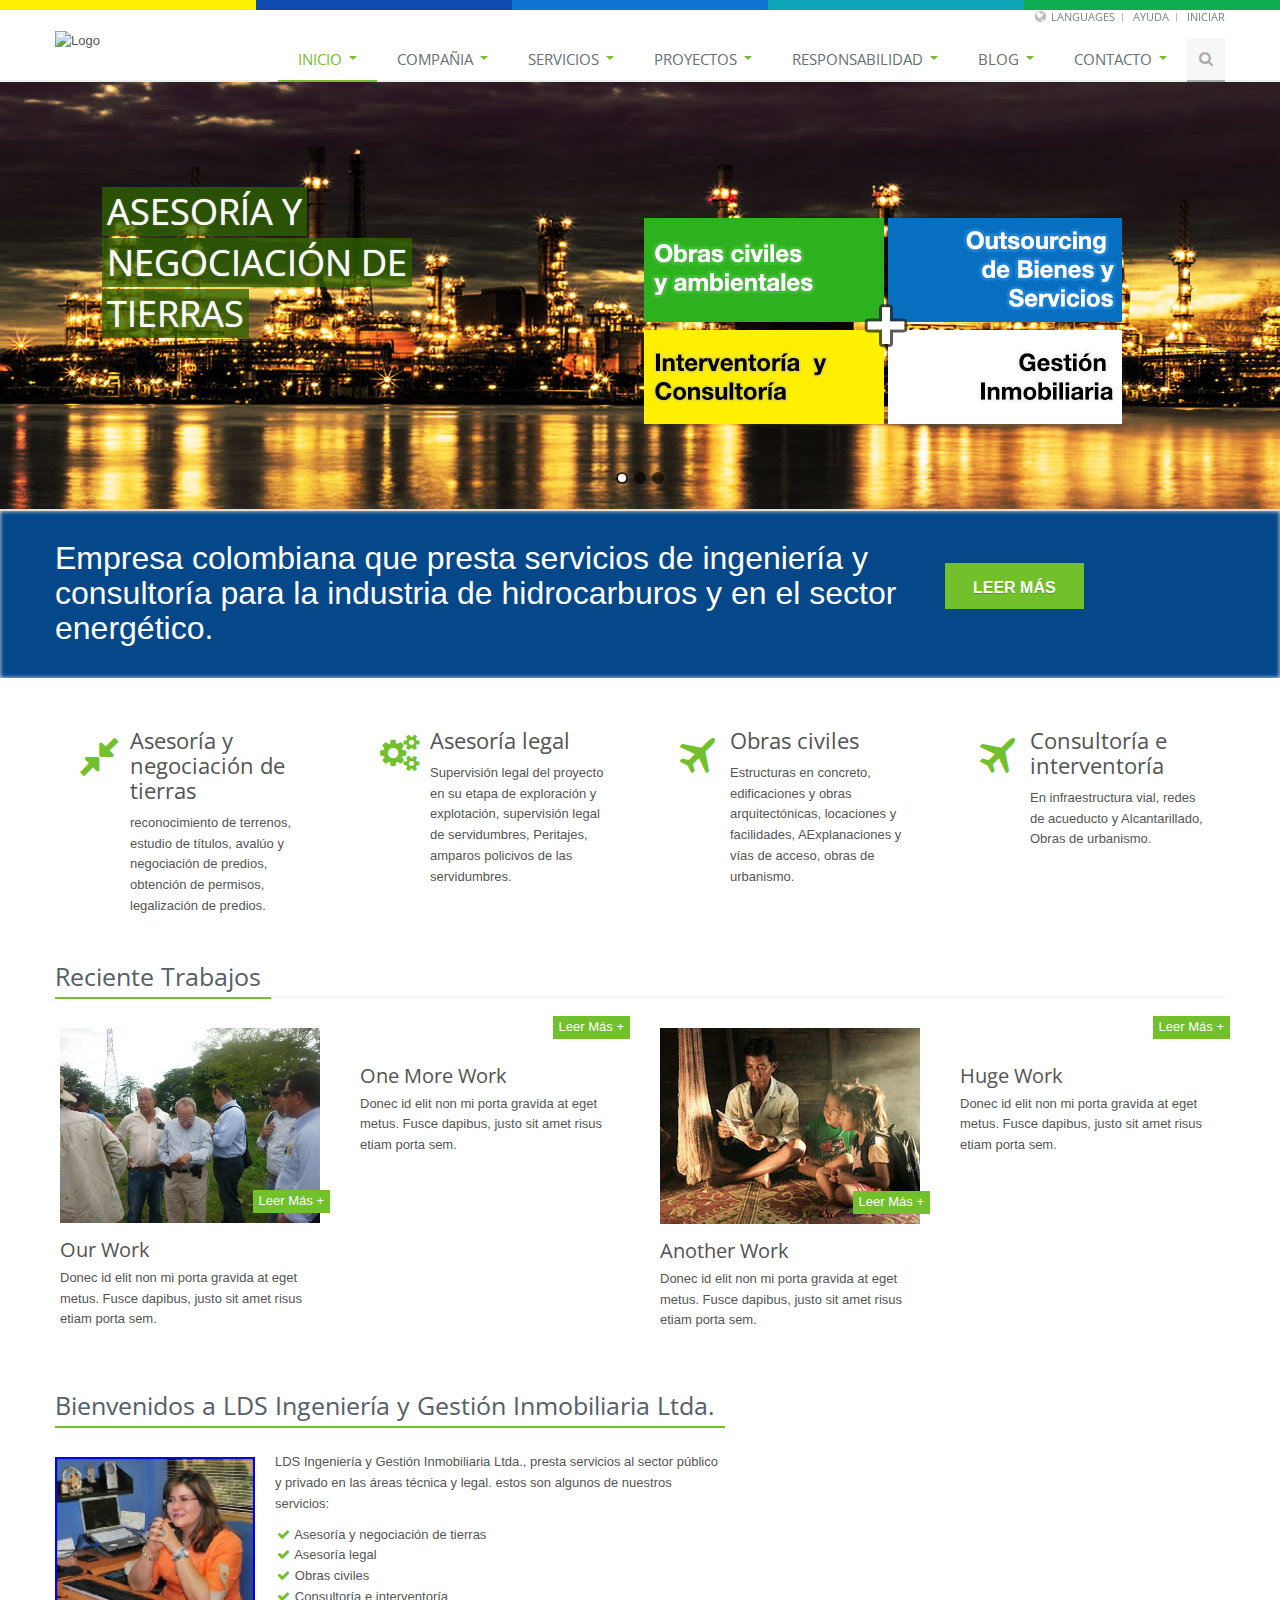
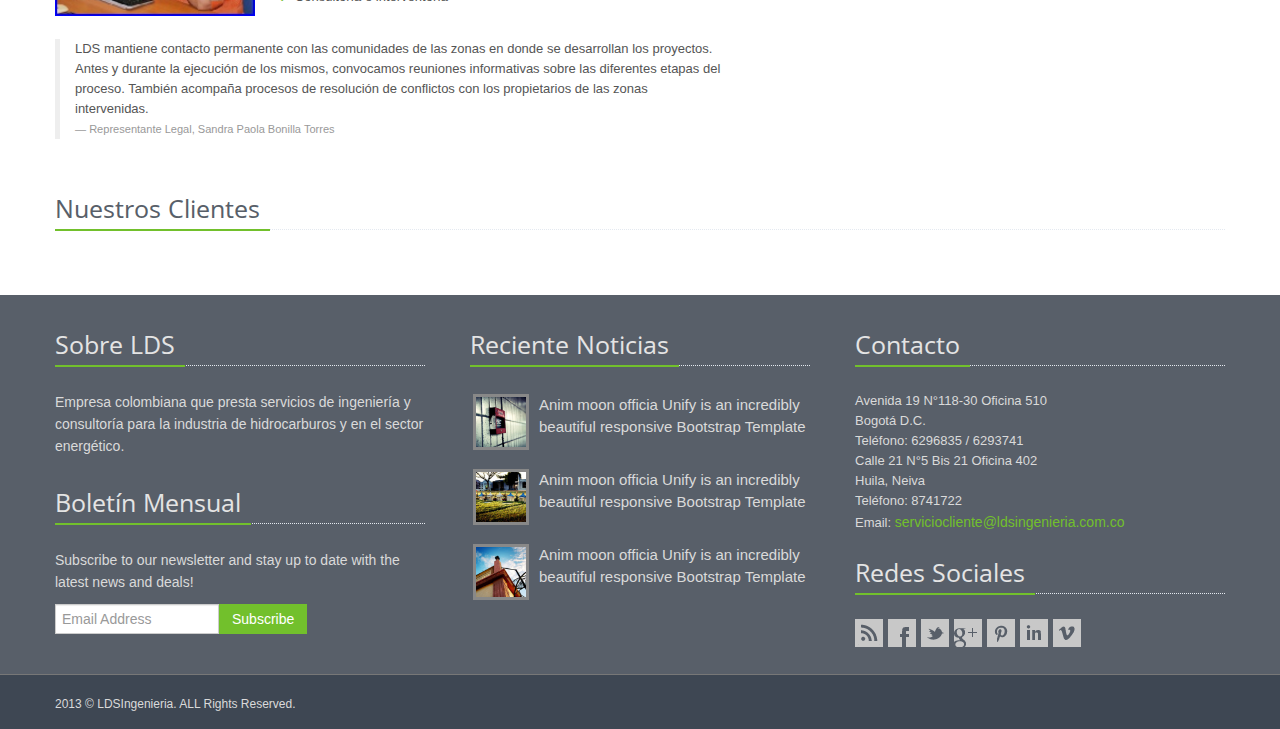
==== index.html @ 4be9ce6b "index" ====
<!DOCTYPE html>
<!--[if IE 7]> <html lang="en" class="ie7"> <![endif]-->  
<!--[if IE 8]> <html lang="en" class="ie8"> <![endif]-->  
<!--[if IE 9]> <html lang="en" class="ie9"> <![endif]-->  
<!--[if !IE]><!--> <html lang="en"> <!--<![endif]-->  
<head>
    <title>Unify | Welcome...</title>

    <!-- Meta -->
    <meta charset="utf-8" />
    <meta name="viewport" content="width=device-width, initial-scale=1.0" />
    <meta name="description" content="" />
    <meta name="author" content="" />

    <!-- CSS Global Compulsory-->
    <link rel="stylesheet" href="assets/css/hack.css" id="style_color-header-1" /> 
    <link rel="stylesheet" href="assets/plugins/bootstrap/css/bootstrap.min.css" />
    <link rel="stylesheet" href="assets/css/style.css" />
    <link rel="stylesheet" href="assets/css/headers/header1.css" />
    <link rel="stylesheet" href="assets/plugins/bootstrap/css/bootstrap-responsive.min.css" />
    <link rel="stylesheet" href="assets/css/style_responsive.css" />
    <link rel="shortcut icon" href="favicon.ico" />        
    <!-- CSS Implementing Plugins -->    
    <link rel="stylesheet" href="assets/plugins/font-awesome/css/font-awesome.css" />
    <link rel="stylesheet" href="assets/plugins/flexslider/flexslider.css" type="text/css" media="screen" />    	
    <link rel="stylesheet" href="assets/plugins/parallax-slider/css/parallax-slider.css" type="text/css" />
    <!-- CSS Theme -->    
    <link rel="stylesheet" href="assets/css/themes/default.css" id="style_color" />
    <link rel="stylesheet" href="assets/css/themes/headers/default.css" id="style_color-header-1" />    
<meta http-equiv="Content-Type" content="text/html; charset=utf-8" /></head>	

<body>
<!--=== Color bar ===-->      
    <div class="navbar-fixed-top" id="color-bars">
      <div id="bar-5" class="color-bar"></div>
      <div id="bar-1" class="color-bar"></div>
      <div id="bar-2" class="color-bar"></div>
      <div id="bar-3" class="color-bar"></div>
      <div id="bar-4" class="color-bar"></div>
  </div>
<!--=== End Style Switcher ===-->    

<!--=== Top ===-->    
<div class="top">
    <div class="container">         
        <ul class="loginbar pull-right">
            <li><i class="icon-globe"></i><a>Languages <i class="icon-sort-up"></i></a>
                <ul class="nav-list">
                    <li class="active"><a href="#">English</a> <i class="icon-ok"></i></li>
                    <li><a href="#">Spanish</a></li>
                    <li><a href="#">Russian</a></li>
                    <li><a href="#">German</a></li>
                </ul>
            </li>   
            <li class="devider">&nbsp;</li>
            <li><a href="page_faq.html" class="login-btn">Ayuda</a></li>  
            <li class="devider">&nbsp;</li>
            <li><a href="page_login.html" class="login-btn">Iniciar</a></li>   
        </ul>
    </div>      
</div><!--/top-->
<!--=== End Top ===-->    

<!--=== Header ===-->
<div class="header">               
    <div class="container"> 
        <!-- Logo -->       
        <div class="logo">                                             
            <a href="index.html"><img id="logo-header" src="assets/img/lds.png" alt="Logo" style="height: 155px; width: 210px;"/></a>
        </div><!-- /logo -->        
                                    
        <!-- Menu -->       
        <div class="navbar">                                
            <div class="navbar-inner">                                  
                <a class="btn btn-navbar" data-toggle="collapse" data-target=".nav-collapse">
                    <span class="icon-bar"></span>
                    <span class="icon-bar"></span>
                    <span class="icon-bar"></span>
                </a><!-- /nav-collapse -->                                  
                <div class="nav-collapse collapse">                                     
                    <ul class="nav top-2">
                        <li class="active">
                            <a href="#" class="dropdown-toggle" data-toggle="dropdown">Inicio
                                <b class="caret"></b>                            
                            </a>
                            <ul class="dropdown-menu">
                                <li class="active"><a href="index.html">Option1: Landing Page</a></li>
                                <li><a href="page_home.html">Option2: Header Option</a></li>
                                <li><a href="page_home4.html">Option3: Revolution Slider</a></li>
                                <li><a href="page_home5.html">Option4: Amazing Content</a></li>
                                <li><a href="page_home1.html">Option5: Mixed Content</a></li>
                                <li><a href="page_home2.html">Option6: Content with Sidebar</a></li>
                                <li><a href="page_home3.html">Option7: Aplle Style Slider</a></li>
                                <li><a href="page_home_all.html">Home All In One</a></li>
                            </ul>
                            <b class="caret-out"></b>                        
                        </li>
                        <li>
                            <a href="" class="dropdown-toggle" data-toggle="dropdown">Compañia
                                <b class="caret"></b>                            
                            </a>
                            <ul class="dropdown-menu">
                                <li><a href="page_about.html">About Us</a></li>
                                <li><a href="page_services.html">Services</a></li>
                                <li><a href="page_pricing.html">Pricing</a></li>
                                <li><a href="page_coming_soon.html">Coming Soon</a></li>
                                <li><a href="page_faq.html">FAQs</a></li>
                                <li><a href="page_search.html">Search Result</a></li>
                                <li><a href="page_gallery.html">Gallery</a></li>
                                <li><a href="page_registration.html">Registration</a></li>
                                <li><a href="page_login.html">Login</a></li>
                                <li><a href="page_404.html">404</a></li>
                                <li><a href="page_clients.html">Clients</a></li>
                                <li><a href="page_privacy.html">Privacy Policy</a></li>
                                <li><a href="page_terms.html">Terms of Service</a></li>
                                <li><a href="page_column_left.html">2 Columns (Left)</a></li>
                                <li><a href="page_column_right.html">2 Columns (Right)</a></li>
                            </ul>
                            <b class="caret-out"></b>                        
                        </li>
                        <li>
                            <a href="" class="dropdown-toggle" data-toggle="dropdown">Servicios
                                <b class="caret"></b>                            
                            </a>
                            <ul class="dropdown-menu">
                                <li><a href="feature_grid.html">Grid Layout</a></li>
                                <li><a href="feature_typography.html">Typography</a></li>
                                <li><a href="feature_thumbnail.html">Thumbnails</a></li>
                                <li><a href="feature_component.html">Components</a></li>
                                <li><a href="feature_navigation.html">Navigation</a></li>
                                <li><a href="feature_table.html">Tables</a></li>
                                <li><a href="feature_form.html">Forms</a></li>
                                <li><a href="feature_icons.html">Icons</a></li>
                                <li><a href="feature_button.html">Buttons</a></li>
                            </ul>
                            <b class="caret-out"></b>                        
                        </li>
                        <li>
                            <a href="#" class="dropdown-toggle" data-toggle="dropdown">Proyectos
                                <b class="caret"></b>                            
                            </a>
                            <ul class="dropdown-menu">
                                <li><a href="portfolio.html">Portfolio</a></li>
                                <li><a href="portfolio_item.html">Portfolio Item</a></li>
                                <li><a href="portfolio_2columns.html">Portfolio 2 Columns</a></li>
                                <li><a href="portfolio_3columns.html">Portfolio 3 Columns</a></li>
                                <li><a href="portfolio_4columns.html">Portfolio 4 Columns</a></li>
                            </ul>
                            <b class="caret-out"></b>                        
                        </li>
                         <li>
                            <a href="#" class="dropdown-toggle" data-toggle="dropdown">Responsabilidad
                                <b class="caret"></b>                            
                            </a>
                            <ul class="dropdown-menu">
                                <li><a href="portfolio.html">Portfolio</a></li>
                                <li><a href="portfolio_item.html">Portfolio Item</a></li>
                                <li><a href="portfolio_2columns.html">Portfolio 2 Columns</a></li>
                                <li><a href="portfolio_3columns.html">Portfolio 3 Columns</a></li>
                                <li><a href="portfolio_4columns.html">Portfolio 4 Columns</a></li>
                            </ul>
                            <b class="caret-out"></b>                        
                        </li>
                        <li>
                            <a href="#" class="dropdown-toggle" data-toggle="dropdown">Blog
                                <b class="caret"></b>                            
                            </a>
                            <ul class="dropdown-menu">
                                <li><a href="blog.html">Blog</a></li>
                                <li><a href="blog_item.html">Blog Item</a></li>
                                <li><a href="blog_left_sidebar.html">Blog Left Sidebar</a></li>
                                <li><a href="blog_item_left_sidebar.html">Blog Item Left Sidebar</a></li>
                            </ul>
                            <b class="caret-out"></b>                        
                        </li>
                        <li>
                            <a href="#" class="dropdown-toggle" data-toggle="dropdown">Contacto
                                <b class="caret"></b>                            
                            </a>
                            <ul class="dropdown-menu">
                                <li><a href="page_contact.html">Contact Default</a></li>
                                <li><a href="page_contact1.html">Contact Boxed Map</a></li>
                            </ul>
                            <b class="caret-out"></b>                        
                        </li>
                        <li><a class="search"><i class="icon-search search-btn"></i></a></li>                               
                    </ul>
                    <div class="search-open">
                        <div class="input-append">
                            <form />
                                <input type="text" class="span3" placeholder="Search" />
                                <button type="submit" class="btn-u">Go</button>
                            </form>
                        </div>
                    </div>
                </div><!-- /nav-collapse -->                                
            </div><!-- /navbar-inner -->
        </div><!-- /navbar -->                          
    </div><!-- /container -->               
</div><!--/header -->      
<!--=== End Header ===-->

<!--=== Slider ===-->
<div class="slider-inner">
    <div id="da-slider" class="da-slider">
        <div class="da-slide">
            <h2><i>Asesoría y </i> <br /> <i>negociación de </i> <br /> <i>tierras</i></h2>
            <div class="da-img"><img src="assets/plugins/parallax-slider/img/1.png" alt="" /></div>
        </div>
         <div class="da-slide">
            <h2><i>Asesoría y </i> <br /> <i>negociación de </i> <br /> <i>tierras</i></h2>
            <div class="da-img"><img src="assets/plugins/parallax-slider/img/1.png" alt="" /></div>
        </div>
        <div class="da-slide">
            <h2><i>Asesoría y </i> <br /> <i>negociación de </i> <br /> <i>tierras</i></h2>
            <div class="da-img"><img src="assets/plugins/parallax-slider/img/1.png" alt="" /></div>
        </div>
        <nav class="da-arrows">
            <span class="da-arrows-prev"></span>
            <span class="da-arrows-next"></span>		
        </nav>
    </div><!--/da-slider-->
</div><!--/slider-->
<!--=== End Slider ===-->

<!--=== Purchase Block ===-->
<div class="fondo-azul">
<div class="row-fluid purchase margin-bottom-30">
    <div class="container">
		<div class="span9">
            <span>
                Empresa colombiana que presta servicios de ingeniería y consultoría para la industria de hidrocarburos y en el sector energético.
            </span>
        </div>
        <a href="https://wrapbootstrap.com/theme/unify-responsive-website-template-WB0412697" class="btn-buy hover-effect">Leer Más</a>
    </div>
</div><!--/row-fluid-->
</div>
<!-- End Purchase Block -->

<!--=== Content Part ===-->
<div class="container">	
	<!-- Service Blocks -->
	<div class="row-fluid">
    	<div class="span3">
    		<div class="service clearfix">
                <i class="icon-resize-small"></i>
    			<div class="desc">
    				<h4>Asesoría y negociación de tierras</h4>
                    <p>reconocimiento de terrenos, estudio de títulos, avalúo y negociación de predios, obtención de permisos, legalización de predios.</p>
    			</div>
    		</div>	
    	</div>
    	<div class="span3">
    		<div class="service clearfix">
                <i class="icon-cogs"></i>
    			<div class="desc">
    				<h4>Asesoría legal</h4>
                    <p>Supervisión legal del proyecto en su etapa de exploración y explotación, supervisión legal de servidumbres, Peritajes, amparos policivos de las servidumbres.</p>
    			</div>
    		</div>	
    	</div>
    	<div class="span3">
    		<div class="service clearfix">
                <i class="icon-plane"></i>
    			<div class="desc">
    				<h4>Obras civiles</h4>
                    <p>Estructuras en concreto, edificaciones y obras arquitectónicas, locaciones y facilidades, AExplanaciones y vías de acceso, obras de urbanismo.</p>
    			</div>
    		</div>	
    	</div>
        <div class="span3">
            <div class="service clearfix">
                <i class="icon-plane"></i>
                <div class="desc">
                    <h4>Consultoría e interventoría</h4>
                    <p>En infraestructura vial, redes de acueducto y Alcantarillado, Obras de urbanismo.</p>
                </div>
            </div>  
        </div>      			    
	</div><!--/row-fluid-->
	<!-- //End Service Blokcs -->

	<!-- Recent Works -->
	<div class="headline"><h3>Reciente Trabajos</h3></div>
    <ul class="thumbnails">
        <li class="span3">
            <div class="thumbnail-style thumbnail-kenburn">
            	<div class="thumbnail-img">
                    <div class="overflow-hidden"><img src="assets/img/carousel/2.jpg" alt="" /></div>
                    <a class="btn-more hover-effect" href="#">Leer Más +</a>					
                </div>
                <h3><a class="hover-effect" href="#">Our Work</a></h3>
                <p>Donec id elit non mi porta gravida at eget metus. Fusce dapibus, justo sit amet risus etiam porta sem.</p>
            </div>
        </li>
        <li class="span3">
            <div class="thumbnail-style thumbnail-kenburn">
            	<div class="thumbnail-img">
                    <div class="overflow-hidden"><img src="assets/img/carousel/3.jpg" alt="" /></div>
                    <a class="btn-more hover-effect" href="#">Leer Más +</a>					
                </div>
                <h3><a class="hover-effect" href="#">One More Work</a></h3>
                <p>Donec id elit non mi porta gravida at eget metus. Fusce dapibus, justo sit amet risus etiam porta sem.</p>
            </div>
        </li>
        <li class="span3">
            <div class="thumbnail-style thumbnail-kenburn">
            	<div class="thumbnail-img">
                    <div class="overflow-hidden"><img src="assets/img/carousel/9.jpg" alt="" /></div>
                    <a class="btn-more hover-effect" href="#">Leer Más +</a>					
                </div>
                <h3><a class="hover-effect" href="#">Another Work</a></h3>
                <p>Donec id elit non mi porta gravida at eget metus. Fusce dapibus, justo sit amet risus etiam porta sem.</p>
            </div>
        </li>
        <li class="span3">
            <div class="thumbnail-style thumbnail-kenburn">
            	<div class="thumbnail-img">
                    <div class="overflow-hidden"><img src="assets/img/carousel/10.jpg" alt="" /></div>
                    <a class="btn-more hover-effect" href="#">Leer Más +</a>					
                </div>
                <h3><a class="hover-effect" href="#">Huge Work</a></h3>
                <p>Donec id elit non mi porta gravida at eget metus. Fusce dapibus, justo sit amet risus etiam porta sem.</p>
            </div>
        </li>
    </ul><!--/thumbnails-->
	<!-- //End Recent Works -->
    
	<!-- Information Blokcs -->
	<div class="row-fluid margin-bottom-20">
    	<!-- Who We Are -->
		<div class="span7">
			<div class="headline"><h3> Bienvenidos a LDS Ingeniería y Gestión Inmobiliaria Ltda.</h3></div>
			<p><img class="pull-left lft-img-margin img-width-200" src="assets/img/carousel/6.jpg" alt="" />LDS Ingeniería y Gestión Inmobiliaria Ltda., presta servicios al sector público y privado en las áreas técnica y legal.
            estos son algunos de nuestros servicios:    
            </p>	
            <ul class="unstyled">
            	<li><i class="icon-ok color-green"></i> Asesoría y negociación de tierras</li>
            	<li><i class="icon-ok color-green"></i> Asesoría legal</li>
            	<li><i class="icon-ok color-green"></i> Obras civiles</li>
            	<li><i class="icon-ok color-green"></i> Consultoría e interventoría</li>
            </ul><br />

            <blockquote class="hero-unify">
                <p>LDS mantiene contacto permanente con las comunidades de las zonas en donde se desarrollan los proyectos. Antes y durante la ejecución de los mismos, convocamos reuniones informativas sobre las diferentes etapas del proceso. También acompaña procesos de resolución de conflictos con los propietarios de las zonas intervenidas.</p>
                <small>Representante Legal, Sandra Paola Bonilla Torres</small>
            </blockquote>
        </div><!--/span8-->        

        <!-- Latest Shots -->
        <div class="span5">
			<iframe src="http://player.vimeo.com/video/62265162" width="100%" height="320" frameborder="0" webkitAllowFullScreen mozallowfullscreen allowFullScreen></iframe> 
        </div><!--/span4-->
	</div><!--/row-fluid-->	
	<!-- //End Information Blokcs -->

	<!-- Our Clients -->
	<div id="clients-flexslider" class="flexslider home clients">
        <div class="headline"><h3>Nuestros Clientes</h3></div>	
		<ul class="slides">
			<li>
                <a href="#">
                    <img src="assets/img/clients/accion-social_grey.png" alt="" /> 
                    <img src="assets/img/clients/accion-social.png" class="color-img" alt="" />
                </a>
            </li>
			<li>
                <a href="#">
                    <img src="assets/img/clients/ecopetrol_grey.png" alt="" /> 
                    <img src="assets/img/clients/ecopetrol.png" class="color-img" alt="" />
                </a>
            </li>
			<li>
                <a href="#">
                    <img src="assets/img/clients/emerald_grey.png" alt="" /> 
                    <img src="assets/img/clients/emerald.png" class="color-img" alt="" />
                </a>
            </li>
			<li>
                <a href="#">
                    <img src="assets/img/clients/energia_grey.png" alt="" /> 
                    <img src="assets/img/clients/energia-integral.png" class="color-img" alt="" />
                </a>
            </li>
			<li>
                <a href="#">
                    <img src="assets/img/clients/fidu_grey.png" alt="" /> 
                    <img src="assets/img/clients/fidu.png" class="color-img" alt="" />
                </a>
            </li>
			<li>
                <a href="#">
                    <img src="assets/img/clients/gran-tierra_grey.png" alt="" /> 
                    <img src="assets/img/clients/gran-tierra.png" class="color-img" alt="" />
                </a>
            </li>
			<li>
                <a href="#">
                    <img src="assets/img/clients/hocol_grey.png" alt="" /> 
                    <img src="assets/img/clients/hocol.png" class="color-img" alt="" />
                </a>
            </li>
			<li>
                <a href="#">
                    <img src="assets/img/clients/idu_grey.png" alt="" /> 
                    <img src="assets/img/clients/idu.png" class="color-img" alt="" />
                </a>
            </li>
			<li>
                <a href="#">
                    <img src="assets/img/clients/invias_grey.png" alt="" /> 
                    <img src="assets/img/clients/invias.png" class="color-img" alt="" />
                </a>
            </li>
			<li>
                <a href="#">
                    <img src="assets/img/clients/isa_grey.png" alt="" /> 
                    <img src="assets/img/clients/isa.png" class="color-img" alt="" />
                </a>
            </li>
			<li>
                <a href="#">
                    <img src="assets/img/clients/isvi_grey.png" alt="" /> 
                    <img src="assets/img/clients/isvi.png" class="color-img" alt="" />
                </a>
            </li>
			<li>
                <a href="#">
                    <img src="assets/img/clients/oxy_grey.png" alt="" /> 
                    <img src="assets/img/clients/oxy.png" class="color-img" alt="" />
                </a>
            </li>
			<li>
                <a href="#">
                    <img src="assets/img/clients/petrobras_grey.png" alt="" /> 
                    <img src="assets/img/clients/petrobras.png" class="color-img" alt="" />
                </a>
            </li>
		</ul>
	</div><!--/flexslider-->
	<!-- //End Our Clients -->
</div><!--/container-->		
<!-- End Content Part -->

<!--=== Footer ===-->
<div class="footer">
	<div class="container">
		<div class="row-fluid">
			<div class="span4">
                <!-- About -->
		        <div class="headline"><h3>Sobre LDS</h3></div>	
				<p class="margin-bottom-25">Empresa colombiana que presta servicios de ingeniería y consultoría para la industria de hidrocarburos y en el sector energético.</p>	

	            <!-- Monthly Newsletter -->
		        <div class="headline"><h3>Boletín Mensual</h3></div>	
				<p>Subscribe to our newsletter and stay up to date with the latest news and deals!</p>
				<form class="form-inline" />
					<div class="input-append">
						<input type="text" placeholder="Email Address" class="input-medium" />
						<button class="btn-u">Subscribe</button>
					</div>
				</form>							
			</div><!--/span4-->	
			
			<div class="span4">
                <div class="posts">
                    <div class="headline"><h3>Reciente Noticias</h3></div>
                    <dl class="dl-horizontal">
                        <dt><a href="#"><img src="assets/img/sliders/elastislide/6.jpg" alt="" /></a></dt>
                        <dd>
                            <p><a href="#">Anim moon officia Unify is an incredibly beautiful responsive Bootstrap Template</a></p> 
                        </dd>
                    </dl>
                    <dl class="dl-horizontal">
                    <dt><a href="#"><img src="assets/img/sliders/elastislide/10.jpg" alt="" /></a></dt>
                        <dd>
                            <p><a href="#">Anim moon officia Unify is an incredibly beautiful responsive Bootstrap Template</a></p> 
                        </dd>
                    </dl>
                    <dl class="dl-horizontal">
                    <dt><a href="#"><img src="assets/img/sliders/elastislide/11.jpg" alt="" /></a></dt>
                        <dd>
                            <p><a href="#">Anim moon officia Unify is an incredibly beautiful responsive Bootstrap Template</a></p> 
                        </dd>
                    </dl>
                </div>
			</div><!--/span4-->

			<div class="span4">
	            <!-- Monthly Newsletter -->
		        <div class="headline"><h3>Contacto</h3></div>	
                <address>
					Avenida 19 N°118-30 Oficina 510 <br>
                    Bogotá D.C. <br>
                    Teléfono: 6296835 / 6293741 <br>
                    Calle 21 N°5 Bis 21 Oficina 402 <br>
                    Huila, Neiva <br>
                    Teléfono: 8741722 <br>
					Email: <a href="serviciocliente@ldsingenieria.com.co" class="">serviciocliente@ldsingenieria.com.co</a>
                </address>

                <!-- Stay Connected -->
		        <div class="headline"><h3>Redes Sociales</h3></div>	
                <ul class="social-icons">
                    <li><a href="#" data-original-title="Feed" class="social_rss"></a></li>
                    <li><a href="#" data-original-title="Facebook" class="social_facebook"></a></li>
                    <li><a href="#" data-original-title="Twitter" class="social_twitter"></a></li>
                    <li><a href="#" data-original-title="Goole Plus" class="social_googleplus"></a></li>
                    <li><a href="#" data-original-title="Pinterest" class="social_pintrest"></a></li>
                    <li><a href="#" data-original-title="Linkedin" class="social_linkedin"></a></li>
                    <li><a href="#" data-original-title="Vimeo" class="social_vimeo"></a></li>
                </ul>
			</div><!--/span4-->
		</div><!--/row-fluid-->	
	</div><!--/container-->	
</div><!--/footer-->	
<!--=== End Footer ===-->

<!--=== Copyright ===-->
<div class="copyright">
	<div class="container">
		<div class="row-fluid">
			<div class="span8">						
	            <p>2013 © LDSIngenieria. ALL Rights Reserved.</p>
			</div>
			<div class="span4">	
				<a href="index.html"><img id="logo-footer" src="assets/img/lubu.png" class="pull-right" alt="" /></a>
			</div>
		</div><!--/row-fluid-->
	</div><!--/container-->	
</div><!--/copyright-->	
<!--=== End Copyright ===-->

<!-- JS Global Compulsory -->			
<script type="text/javascript" src="assets/js/jquery-1.8.2.min.js"></script>
<script type="text/javascript" src="assets/js/modernizr.custom.js"></script>		
<script type="text/javascript" src="assets/plugins/bootstrap/js/bootstrap.min.js"></script>	
<!-- JS Implementing Plugins -->           
<script type="text/javascript" src="assets/plugins/flexslider/jquery.flexslider-min.js"></script>
<script type="text/javascript" src="assets/plugins/parallax-slider/js/modernizr.js"></script>
<script type="text/javascript" src="assets/plugins/parallax-slider/js/jquery.cslider.js"></script> 
<script type="text/javascript" src="assets/plugins/back-to-top.js"></script>
<!-- JS Page Level -->           
<script type="text/javascript" src="assets/js/app.js"></script>
<script type="text/javascript" src="assets/js/pages/index.js"></script>
<script type="text/javascript">
    jQuery(document).ready(function() {
      	App.init();
        App.initSliders();
        Index.initParallaxSlider();
    });
</script>
<!--[if lt IE 9]>
    <script src="assets/js/respond.js"></script>
<![endif]-->
<script type="text/javascript">
  var _gaq = _gaq || [];
  _gaq.push(['_setAccount', 'UA-29166220-1']);
  _gaq.push(['_setDomainName', 'htmlstream.com']);
  _gaq.push(['_trackPageview']);

  (function() {
    var ga = document.createElement('script'); ga.type = 'text/javascript'; ga.async = true;
    ga.src = ('https:' == document.location.protocol ? 'https://ssl' : 'http://www') + '.google-analytics.com/ga.js';
    var s = document.getElementsByTagName('script')[0]; s.parentNode.insertBefore(ga, s);
  })();
</script>
</body>
</html>
---- assets/css/hack.css ----
/*
Color Bars
*/
#color-bars{
  z-index:1000;
  position:fixed;
  height:8px;
  margin:0px;
  padding:0px;
  display:block;
  width:100%;
  background:#0f5552;
}
.color-bar{
  float:left;
  height:10px;
  display:block;
  width:20%;
}
#bar-1{background:#0f4bac;  }
#bar-2{background:#0f73d3;  }
#bar-3{background-color:#0fa3b8;  }
#bar-4{background-color:#0fac51;  }
#bar-5{background-color:#fff001;  }

/*
--*/
.fondo-azul {
background-color: #054889;
}
---- assets/css/style.css ----
/*   
Template Name: Unify - Responsive Bootstrap Template
Description: Business, Corporate, Portfolio and Blog Theme.
Version: 1.2
Author: Html Stream
Website: http://htmlstream.com/preview/unify
*/

/*Import Google Fonts*/
@import url(http://fonts.googleapis.com/css?family=Monda:400,700);
@import url(http://fonts.googleapis.com/css?family=Open+Sans);

* {
	border-radius:0 !important;
}

body { 
    padding:0;
	color:#333; 
    font-size:13px;
    line-height:1.6;
	background:#fff;
}

p, a, li { 
	color:#555;
	line-height:1.6; 
}

a,
a:focus, 
a:hover, 
a:active {
   outline:0 !important;
}
a:hover {
	color:#72c02c;
	text-decoration:underline;
}

h1, h2, h3, h4, h5 {
	color:#555; 
	margin-top:5px; 
	text-shadow:none; 
	text-shadow:0 0 1px #f6f6f6;
	font-weight:normal !important; 
	font-family:'Open Sans', sans-serif; 
} 
h1 i, h2 i, h3 i, h4 i, h5 i {
	margin-right:7px;
}

/*Block headline*/
.heading {
	padding:5px 20px 5px 20px;
	border-left:4px solid #27c5f2; 
}

.headline {
	display:block;
	margin:10px 0 25px 0;
	border-bottom:1px dotted #e4e9f0;
}
.headline h3, 
.headline h4 {
	color:#585f69;
	margin:0 0 -2px 0;
	padding-right:10px;
	display:inline-block;
	text-shadow:0 0 1px #f6f6f6;
	border-bottom:2px solid #72c02c;
}

/*Purchase*/
.purchase {
	padding:30px 0 20px;
	box-shadow:inset 0 0 4px #eee;
/*	background:url(../img/breadcrumbs.png) repeat;*/
}
.purchase .container {
	padding:0 20px;
}
.purchase .container .span9 {
	margin-right:20px;
}
.purchase span {
	color:#fff;
	display:block;
	font-size:32px;
	line-height:35px;
	margin-bottom:12px;
}
.purchase p {
	color: #fff;
}
.purchase a.btn-buy {
	color:#fff;
	font-size:16px;
	cursor:pointer;
	margin-top:22px;
	font-weight:bold;
	border-radius:2px;
	background:#72c02c;
	display:inline-block;
	text-decoration:none;
	padding:12px 28px 9px;
	text-transform:uppercase;
	text-shadow:0 1px 0 #51a00b;
}
.purchase a.btn-buy:hover {
	color:#fff;
	background:#68af28;
	text-decoration:none;
	box-shadow:0 0 5px #c0c2c1;
} 

/*Service*/
.service { 
	margin-bottom:10px;
	padding:15px 15px 10px;
}
.service:hover {
	border-radius:2px;
	box-shadow:0 0 8px #ddd;
	background:#fcfcfc;
    -webkit-transition:box-shadow 0.2s ease-in-out;
    -moz-transition:box-shadow 0.2s ease-in-out;
    -o-transition:box-shadow 0.2s ease-in-out;
    transition:box-shadow 0.2s ease-in-out;
}
.service:hover i {
	color:#656565;
}
.service i {
	float:left;
	padding:10px;
	color:#72c02c;
	font-size:45px;  
	text-align:center;
    -webkit-transition:all 0.4s ease-in-out;
    -moz-transition:all 0.4s ease-in-out;
    -o-transition:all 0.4s ease-in-out;
    transition:all 0.4s ease-in-out;
}
.service i.icon-cogs {
	font-size:37px;
}
.service .desc {
	width:75%;
	float:right;
}
.service .desc h4 {
	font-size:22px;
	line-height:25px;
}

.ie7 .service .circle i  {
	padding-bottom:45px !important; /*ie7*/
}

/*Blockquote*/
blockquote:hover {
	border-left-color:#72c02c; 
    -webkit-transition:all 0.4s ease-in-out;
    -moz-transition:all 0.4s ease-in-out;
    -o-transition:all 0.4s ease-in-out;
    transition:all 0.4s ease-in-out;
}
.hero {
	padding:18px;
	margin:20px 0;
	color:#566c8a;
	font-size:16px;
	background:#fcfcfc;
	border-left:4px solid #94c564; 
	font-family:'Open Sans', sans-serif;
}
.hero h1, .hero p { 
	text-shadow:1px 1px 0 #fff;
}

.hero-unify p {
	font-size:13px;
	line-height:20px;
}


/* Recent Work  */
.recent-work a {
	text-align:center;
	background:#fcfcfc;
	display:inline-block;
}

.recent-work a:hover {
	text-decoration:none;
}

.recent-work a:hover strong {
	color:#555;
}

.recent-work em.overflow-hidden {
	display:block;
}

.recent-work a span {
	display:block;
	padding:10px;
	border-bottom:solid 2px #eee;
}

.recent-work a strong {
	color:#555;
	display:block;
}

.recent-work a i {
	color:#777;
}

.recent-work a img {
   -webkit-transition: all 0.8s ease-in-out;
   -moz-transition: all 0.8s ease-in-out;
   -o-transition: all 0.8s ease-in-out;
   -ms-transition: all 0.8s ease-in-out;
   transition: all 0.8s ease-in-out;
}

.recent-work a:hover img {
	opacity:0.8;
   -webkit-transform: scale(1.2) rotate(3deg);
   -moz-transform: scale(1.2) rotate(3deg);
   -o-transform: scale(1.0) rotate(3deg);
   -ms-transform: scale(1.2) rotate(3deg);
   transform: scale(1.2) rotate(3deg);
}

.recent-work a:hover span {
	border-bottom:solid 2px #72c02c;
    -webkit-transition:all 0.2s ease-in-out;
    -moz-transition:all 0.3s ease-in-out;
    -o-transition:all 0.2s ease-in-out;
    transition:all 0.3s ease-in-out;
}

/* Work */
.work {
	margin-top:6px;
}
.work .details {
	padding:10px;
}
.work .caption {
	display:block;
	padding-top:5px;
	color:#585f69 !important;
	font-size:18px !important;
}
.work .caption:hover {
	cursor:pointer;
	color:#444 !important;
	text-decoration:underline;
}

/* Testimonials */
.testimonial-body {
	padding:10px;
	margin-top:5px;
	background:#fcfcfc;
	border:1px solid #f5f5f5;
}
.testimonial-author{
	padding-top:15px;
	padding-left:20px;
}
.testimonial-author .arrow {
  width:0;
  height:0;
  position:absolute;
  margin-top:-16px;
  margin-left:20px;
  border-top:15px solid #fcfcfc;
  border-bottom:15px solid transparent;
  border-right:15px solid transparent;
}

.testimonial-author .name {
	color:#585f69;
	font-weight:bold;
}

.testimonal-arrow a {
	margin:0;
	top:-22px;
	float:right;
	color:#72c02c;
	font-size:25px;
	position:relative;
	display:inline-block;
	text-decoration: none;
	padding:0 9px !important;
}
.testimonal-arrow a:hover {
	color:#fff;
	text-decoration:none;
	background:#72c02c !important;
}

/*Carousel Arrow */
.carousel-caption {
	padding:10px 15px;
}
.carousel-arrow a.carousel-control {
	font-size:40px;
	height:inherit;
}
.carousel-arrow a.left {
	left:0;
}
.carousel-arrow a.right {
	right:0;
}

/*Clients (Flexslider)*/
.clients {
	box-shadow:none !important;
	margin-bottom:0 !important;    
}
.clients li {
	float:left;
	overflow:hidden;
	margin-left:1px;
	position:relative;
	background:#fafafa;
}
.clients li:hover {
	background:#f6f6f6;
}
.clients li img.color-img {
	top:0;
	left:0;
	display:none;
	position:absolute;
}
.clients li:hover img.color-img { 
	display:block;
}
.clients li img {
    filter:gray; /* IE6-9 */
	float:none !important;
	margin:0 auto !important;
}
.clients li img:hover {
    filter:none;
}
.clients, 
.flexslider.home {
    border:0px;
    overflow:hidden;
    margin-top:10px;      
    margin-bottom:30px;      
	border-radius:0;
	-moz-border-radius:0;
	-webkit-border-radius:0;
}

.flexslider { 
	margin-top:10px !important;
}
.flexslider .flex-direction-nav a {
	margin-top:-10px !important;
}

/*Pegination*/
.pagination ul {
	box-shadow:none;
}
.pagination li a {
	color:#777;
	padding:5px 15px;
	border-radius:0 !important;
}

/*Footer*/
.footer {
	margin-top:40px;
	padding:20px 10px;
	background:#585f69;
	color:#dadada;
} 
.footer h1, 
.footer h2, 
.footer h3, 
.footer h4, 
.footer h5 {
	text-shadow:none;
	font-weight:normal !important; 
} 
.footer p,
.footer a {
	font-size:14px;
} 
.footer p {
	color:#dadada;
} 
.footer a {
	color:#72c02c;
}
.footer a:hover {
	color:#a8f85f;
    -webkit-transition:all 0.4s ease-in-out;
    -moz-transition:all 0.4s ease-in-out;
    -o-transition:all 0.4s ease-in-out;
    transition:all 0.4s ease-in-out;
}
.footer h4, 
.footer h3 {
	color:#e4e4e4;
	background:none;
	text-shadow:none;
}

/*Blog Posts*/
.footer .posts {
	padding:0 15px;
}
.footer .blog-list {
	margin:0;
	padding:0;
	color:#dadada;
	list-style:none;
}
.footer .blog-list li {
	padding:0 0;
	margin-bottom:7px; 
}
.footer .blog-list li span {
	color:#818488;
}
.footer .dl-horizontal,
.footer .dl-horizontal:hover {
	border:none !important;
	background:none !important;
}
.footer .dl-horizontal a {
	color:#dadada;
}
.footer .dl-horizontal a:hover {
	color:#a8f85f !important;
}
.footer .dl-horizontal img {
	border-color:#888 !important;
}

/*Copyright*/
.copyright {
	font-size:12px;
	padding:5px 10px;
	background:#3e4753;
	border-top:solid 1px #777;	
}
.copyright p {
	color:#dadada;
}
.copyright a {
	margin:0 5px;
	color:#72c02c;
}
.copyright a:hover {
	color:#a8f85f;
    -webkit-transition:all 0.4s ease-in-out;
    -moz-transition:all 0.4s ease-in-out;
    -o-transition:all 0.4s ease-in-out;
    transition:all 0.4s ease-in-out;
}
.copyright .span8 {
	padding-top:15px;
}
.copyright .span4 {
	padding-top:10px;
}

/*Home Page "Main page" (Default)
------------------------------------*/
/*Thumbnail*/
.thumbnail-style { 
	padding:5px; 
	border-radius:2px; 
}
.thumbnail-style:hover { 
	box-shadow:0 0 8px #ddd; 
    -webkit-transition:box-shadow 0.2s ease-in-out;
    -moz-transition:box-shadow 0.2s ease-in-out;
    -o-transition:box-shadow 0.2s ease-in-out;
    transition:box-shadow 0.2s ease-in-out;
}
.thumbnail-style h3 {
	margin:5px 0 0 0;
}
.thumbnail-style h3 a {
	font-size:20px;
}
.thumbnail-style h3 a:hover {
	color:#72c02c;
	text-decoration:none;
}
.thumbnail-style .thumbnail-img {
	position:relative;
}
.thumbnail-style a.btn-more {
	right:-10px;
	bottom:10px;
	color:#fff;
	padding:1px 6px;
	position:absolute;
	background:#72c02c;
	display:inline-block; 
}
.thumbnail-style a.btn-more:hover {
	text-decoration:none;
	box-shadow:0 0 0 2px #377500;
}
.thumbnail-style:hover a.btn-more {
	right:10px;
}

.thumbnail-kenburn img {
	left:10px;
	margin-left:-10px;
	position:relative;
   -webkit-transition: all 0.8s ease-in-out;
   -moz-transition: all 0.8s ease-in-out;
   -o-transition: all 0.8s ease-in-out;
   -ms-transition: all 0.8s ease-in-out;
   transition: all 0.8s ease-in-out;
}
.thumbnail-kenburn:hover img {
   -webkit-transform: scale(1.2) rotate(2deg);
   -moz-transform: scale(1.2) rotate(2deg);
   -o-transform: scale(1.2) rotate(2deg);
   -ms-transform: scale(1.2) rotate(2deg);
   transform: scale(1.2) rotate(2deg);
}
 
/*Welcome Block*/
.servive-block .span4 {
	padding:20px 30px;
	text-align:center;
	margin-bottom:20px;
	background:#fafafa;
	border-radius:2px;
    -webkit-transition:all 0.3s ease-in-out;
    -moz-transition:all 0.3s ease-in-out;
    -o-transition:all 0.3s ease-in-out;
    transition:all 0.3s ease-in-out;
}
.servive-block .span4:hover {
	border-radius:2px;
	box-shadow:0 0 8px #ddd;
}
.servive-block .span4 h4 a:hover {
	color:#72c02c;
	text-decoration:none;
}

.servive-block .span4:hover h4,
.servive-block .span4:hover i {
	color:#72c02c;
}
.servive-block .span4 i {
	color:#565656;
	font-size:40px;
    -webkit-transition:all 0.4s ease-in-out;
    -moz-transition:all 0.4s ease-in-out;
    -o-transition:all 0.4s ease-in-out;
    transition:all 0.4s ease-in-out;
}
.servive-block-in .span4 i {
	color:#72c02c;
}
.servive-block-in .span4:hover i {
	color:#565656;
}

/*Breadcrumbs*/
.breadcrumbs {
	padding:10px 0 6px;
	box-shadow:inset 0 0 4px #eee;
	background:url(../img/breadcrumbs.png) repeat;
}
.breadcrumbs h1 {
	color:#686868;
	font-size:30px;
	text-shadow:0 1px 0 #f1efef;
}
.breadcrumbs .container {
	padding:0 15px;
}

.breadcrumb { 
	top:9px;
	padding-right:0;
	background:none;
	position:relative;
}
.breadcrumb a {
	color:#777;
}
.breadcrumb li.active,
.breadcrumb li a:hover {
	color:#72c02c;
	text-decoration:none;
}

/*Home Page "Options"
------------------------------------*/
/*Accardion*/
.acc-home a.accordion-toggle { 
	color:#686868; 
	font-size:18px; 
	background:none; 
	padding:5px 15px;
	background:#fafafa;
	border-bottom:solid 1px #eee; 
	text-decoration:none !important;
}
.acc-home a.active,
.acc-home a.accordion-toggle:hover { 
	color:#92d556; 
	text-decoration:none !important;
}
.acc-home .accordion-group { 
	border:none;
	margin:0 !important; 
}
.acc-home .accordion-heading, 
.acc-home .accordion-inner { 
	border:none;
}
.acc-home .accordion-inner { 
	border:none;
	padding-top:3px;
}
.acc-home .collapse.in { 
	margin-top:-1px;
	margin-bottom:20px;
	background:#fdfdfd;
	border-bottom:solid 1px #72c02c; 
}

/*Posts*/
.posts .dl-horizontal { 
	margin-bottom:0;
	padding:3px;
	background:#fdfdfd;
	border-right:solid 2px #eee;
}
.posts .dl-horizontal:hover { 
	border-right:solid 2px #72c02c;
	-webkit-transition:all 0.4s ease-in-out;
	-moz-transition:all 0.4s ease-in-out;
	-o-transition:all 0.4s ease-in-out;
	transition:all 0.4s ease-in-out;
}
.posts .dl-horizontal dt { 
	width:56px; 
	float:left;
}
.posts .dl-horizontal dt img { 
	width:50px; 
	height:50px; 
	border:solid 3px #eee;
}
.posts .dl-horizontal dd { 
	margin-left:66px;
}
.posts .dl-horizontal dd p { 
	margin:0;
}
.posts .dl-horizontal a {
	font-size:15px;
	line-height:14px !important; 
}
.posts .dl-horizontal a:hover { 
	color:#72c02c; 
	text-decoration:none;
}
.posts .dl-horizontal:hover dt img,
.posts .dl-horizontal:hover dd a { 
	color:#72c02c;
	border-color:#72c02c !important;
	-webkit-transition:all 0.4s ease-in-out;
	-moz-transition:all 0.4s ease-in-out;
	-o-transition:all 0.4s ease-in-out;
	transition:all 0.4s ease-in-out;
}

/*Home Page "Options"
------------------------------------*/
/*Slider*/
.slider-inner .da-slider {
	box-shadow:none;
	border-bottom:2px solid #ddd;
}

/*Carousel*/
.carousel-control { 
	color:#fff; 
	border:none; 
	margin-top:0;
	border-radius:2px; 
}
.carousel-control:hover { 
	opacity:1;
	color:#72c02c; 
}

/*Tabs*/
.nav-tabs { 
	background:none !important;
}
.nav-tabs a { 
	font-size:14px;
	padding:5px 15px !important; 
}
.nav-tabs li.active a, 
.nav-tabs li.active a:hover,
.nav-tabs > .active > a, 
.nav-tabs > .active > a:hover, 
.nav-tabs > .active > a:focus { 
	color:#fff;
	border:none; 
	background:#72c02c; 
}
.nav-tabs > li > a { 
	border:none;
	border-radius:0; 
}
.nav-tabs > li > a:hover { 
	color:#fff; 
	background:#72c02c; 
}
.tab-content { 
	padding:7px 10px;
	border-top:solid 2px #72c02c; 
}

/*Home Page "Options"
------------------------------------*/
/*Right Sidebar*/
.who li { 
	margin-bottom:6px;
}
.who li i { 
	color:#72c02c; 
	position:relative; 
	top:2px; 
	margin-right:7px; 
	font-size:18px;
}
.who li:hover i, 
.who li:hover a { 
	color:#777;
}
.who li:hover a:hover {
	text-decoration:none;
}

/*Home Page "Options"
------------------------------------*/
/*Service Blocks*/
.service-alternative .service:hover { 
	background:#76ca2c;
    -webkit-transition:all 0.4s ease-in-out;
    -moz-transition:all 0.4s ease-in-out;
    -o-transition:all 0.4s ease-in-out;
    transition:all 0.4s ease-in-out;
}
.service-alternative .service:hover i,
.service-alternative .service:hover p,
.service-alternative .service:hover h4 { 
	color:#fff;
}

/*About Page
------------------------------------*/
.team ul { 
	text-align:right;
}
.team ul li {
	padding:0 !important;
	margin:0 !important;
}
.team ul li a,
.team ul li a:hover {
	text-decoration:none;
}
.team ul li i {
	color:#aaa;
	font-size:20px;
	padding:4px;
	background:#f7f7f7;
}
.team ul li i:hover {
	color:#fff;
	background:#72c02c;
	-webkit-transition:all 0.2s ease-in-out;
	-moz-transition:all 0.2s ease-in-out;
	-o-transition:all 0.2s ease-in-out;
	transition:all 0.2s ease-in-out;
}
.team .thumbnail-style {
	padding:12px;
}
.team .thumbnail-style small {
	display:block; 
	font-size:12px;
}
.team .thumbnail-style h3 {
	margin-bottom:10px;
}
.team .thumbnail-style:hover h3 a {
	color:#72c02c !important;
}

/*Icons Page
------------------------------------*/
.icon-page li { 
	color:#555; 
	margin:5px 0;
	font-size:14px; 
	font-family:Arial; 
}
.icon-page li i { 
	font-size:14px; 
	margin-right:5px;
}
.icon-page li:hover { 
	color:#72c02c;
}

/*Pricing Page
------------------------------------*/
/*Pricing Head*/
.pricing {
	position:relative;
	border-radius:3px;
	margin-bottom:15px;
	box-shadow:0 0 5px #eee;
}
.pricing:hover {
	box-shadow:0 0 15px #b5b5b5;
}
.pricing:hover h4 {
	color:#55c931;
}
.pricing-head {
	text-align:center;
}
.pricing-head h3,
.pricing-head h4 {
	margin:0;
	line-height:normal;
	font-weight:bold !important;
}
.pricing-head h3 span, 
.pricing-head h4 span {
	display:block;
	margin-top:5px;
	font-size:12px;
	font-style:italic;
}
.pricing-head h3 {
	color:#fafafa;
	padding:12px 0;
	font-size:35px;
	font-family:Arial;
	background:#55c931;
	border-radius:3px 3px 0 0;
	text-shadow:0 1px 0 #32a20f;
	border-bottom:solid 1px #41b91c;
}
.pricing-head h4 {
	color:#bac39f;
	padding:5px 0;
	font-size:70px;
	font-family:Arial;
	background:#fbfef2;
	text-shadow:0 1px 0 #fff;
	border-bottom:solid 1px #f5f9e7;
}
.pricing-head h4 i {
	top:-8px;
	font-size:28px;
	font-style:normal;
	position:relative;
}
.pricing-head h4 span {
	top:-10px;
	font-size:14px;
	font-style:normal;
	position:relative;
}
	
/*Pricing Content*/
.pricing-content li {
	color:#888;
	font-size:12px;
	padding:7px 15px;
	border-bottom:solid 1px #f5f9e7;
}
.pricing-content li i {
	top:2px;
	color:#72c02c;
	font-size:16px;
	margin-right:5px;
	position:relative;
}

/*Pricing Footer*/
.pricing-footer {
	color:#777;
	font-size:11px;
	line-height:17px;
	text-align:center;
	padding:0 20px 19px;
	border-radius:0 0 3px 3px;
}
.pricing-footer a,
.pricing-footer button {
	color:#fff;
	border:none;
	margin-top:5px;
	font-size:16px;
	padding:6px 15px;
	text-align:center;
	border-radius:2px;
	background:#55c931;
	display:inline-block;
	text-transform:uppercase;
	text-shadow:0 1px 0 #38b312;
	border-bottom:solid 2px #41b91c;
}
.pricing-footer a:hover,
.pricing-footer button:hover {
	cursor:pointer;
	background:#40ba1a;
	text-decoration:none;
	box-shadow:0 0 3px #999;
}

/*Priceing Active*/
.price-active,
.pricing:hover {
	z-index:9;
	margin-top:-15px;
	box-shadow:0 0 15px #b5b5b5;
}
.price-active h4 {
	color:#55c931;
}

.no-space-pricing .pricing:hover {
	-webkit-transition:box-shadow 0.3s ease-in-out;
	-moz-transition:box-shadow 0.3s ease-in-out;
	-o-transition:box-shadow 0.3s ease-in-out;
	transition:box-shadow 0.2s ease-in-out;
}
.no-space-pricing .price-active .pricing-head h4,
.no-space-pricing .pricing:hover .pricing-head h4 {
	color:#55c931;
	padding:15px 0;
	font-size:80px;
	-webkit-transition:color 0.5s ease-in-out;
	-moz-transition:color 0.5s ease-in-out;
	-o-transition:color 0.5s ease-in-out;
	transition:color 0.5s ease-in-out;
}

/*Gallery Page
------------------------------------*/
.gallery .thumbnail,
.gallery .thumbnail:hover {
	padding:0;
	border:none;
	box-shadow:none;
}
.gallery .thumbnails {
	margin-bottom:6px;
}

/*Registration and Login Page
------------------------------------*/
.reg-page,
.login-page  {
	overflow:hidden;
	margin:0 auto;
	background:#fcfcfc;
	border:solid 1px #eee;
	box-shadow:0 0 7px #eee;
}

/*Registration*/
.reg-page {
	min-width:30%;
	max-width:30%;
	padding:30px 50px 30px;
}
.reg-page h3 {
	margin-bottom:25px;
}

/*Login*/
.login-page {
	min-width:25%;
	max-width:25%;
	padding:35px 30px 30px;
}
.login-page h3 {
	margin:0 0 25px 0;
}
.login-page input.login-inputs {
	width:86%;
}
.login-page .checkbox {
	margin-top:7px;
}
.login-page .checkbox input {
	margin-right:6px !important;
}
.login-page button {
	margin:0 0 5px 0;
}

/*Login Page v1.1*/
.log-page {
	width: 310px;
	padding: 20px;
	margin: 0 auto;
	background:#fcfcfc;
	border:solid 1px #eee;
	box-shadow:0 0 7px #eee;
}

/*404 Page
------------------------------------*/
.page-404 p {
	top:70px;
	color:#777;
	font-size:300px;
	line-height:180px;
	text-align:center;
	position:relative;
}
.page-404 p i {
	font-style:normal;
	text-shadow:0 0 3px;
}
.page-404 p span {
	display:block;
	font-size:32px;
	position:relative;
}

/*Clients Page
------------------------------------*/
.clients-page { 
	overflow:hidden;
}
.clients-page p { 
	overflow:auto;
}
.clients-page p a { 
	overflow:auto;
	text-decoration:underline;
}
.clients-page a.img-hover {
	display:block;
	position:relative;
}
.clients-page img { 
	float:left;
	margin-right:20px;
	background:#fafafa;
	border:solid 1px #eee;
	width:120px;
	height:120px;
}
.clients-page img.img-colorful {
	display:none;
}
.clients-page a:hover img.img-colorful,
.clients-page:hover img.img-colorful {
	top:0; 
	left:0;
	display:block;
	position:absolute;
}

/*Privacy Page
------------------------------------*/
.privacy {}
.privacy a {
	text-decoration:underline;
}
.privacy a:hover {
	color:#72c02c;
	text-decoration:none;
}

/*Portfolio Page
------------------------------------*/
.portfolio-columns .span3 {
	margin-bottom:1.8%;
}
.portfolio-columns .span4 {
	margin-bottom:2.3%;
}
.portfolio-columns .span6 {
	margin-bottom:2.2%;
}

/*Portfolio Item Page
------------------------------------*/
.portfolio-item h3 { 
	margin-top:0;
}
.portfolio-item li {
	padding:3px 0;
} 
.portfolio-item p a {
	text-decoration:underline;
}
.portfolio-item p a:hover {
	text-decoration:none;
}

/*Blog Page
------------------------------------*/
.blog-page ul,
.blog-page li {
	margin:0 !important;
	padding:0 !important;
}
.blog h3 {
	color:#72c02c;
}
.blog ul {
	color:#555;
	font-size:12px;
}
.blog li {
	margin-right:7px !important;
}
.blog li i {
	color:#666;
}
.blog li a:hover {
	color:#72c02c;
	text-decoration:none;
}
.blog ul.blog-info {
	border-top:solid 1px #eee;
}
.blog .blog-img { 
	margin:10px 0;
}

/*Blog Tags*/
ul.blog-tags a {
	font-size:13px;
	padding:2px 5px;
	background:#f7f7f7;
	margin:0 2px 5px 0;
	display:inline-block;
	text-shadow:0 1px 0 #fff;
}
ul.blog-tags a:hover,
ul.blog-tags a:hover i {
	color:#72c02c;
	text-decoration:none;
	-webkit-transition:all 0.3s ease-in-out;
	-moz-transition:all 0.3s ease-in-out;
	-o-transition:all 0.3s ease-in-out;
	transition:all 0.3s ease-in-out;
}
ul.blog-tags a i {
	color:#777;
}
.blog ul.blog-tags {
	border-bottom:solid 1px #eee;
	padding-bottom:4px !important;
}
.blog ul.blog-tags a {
	font-size:10px;
	display:inline;
	padding:2px 3px;
	margin-right:2px;
	background:#f4f4f4;
}

/*Blog Ads*/
.blog-ads li {
	display:inline;
}
.blog-ads li img {
	opacity:0.6;
	width:60px;
	height:60px;
	margin:0 2px 8px;
}
.blog-ads li img:hover {
	opacity:1;
	box-shadow:0 0 0 4px #72c02c;
}

/*Blog Latest Tweets*/
.blog-twitter p {
}
.blog-twitter p span {
	color:#777;
	display:block;
	font-size:11px; 
}
.blog-twitter p a {
	color:#72c02c;
	text-decoration:none;
}
.blog-twitter p a:hover {
	text-decoration:underline;
}

/*Blog Item Page
------------------------------------*/
.blog-item .media img {
	top:3px;
	width:54px;
	height:54px;
	position:relative;
}
.blog-item h4.media-heading {
	position:relative;
}
.blog-item h4.media-heading span {
	top:3px; 
	right:0;
	color:#777;
	font-size:12px;
	position:absolute;
}
.blog-item h4.media-heading span a {
	color:#72c02c;
}

/*Contact Page
------------------------------------*/
.map {
	width:100%; 
	height:350px;
	border-top:solid 1px #eee;
	border-bottom:solid 1px #eee;
}

.map-box {
	height: 250px;
}

.map-box-space {
	margin-top: 25px;
}

/*Coming Soon Page
------------------------------------*/
.coming-soon-page {
	background: #585f69;
}

.coming-soon-border {
	border-top: solid 3px #72c02c;
}

.coming-soon-logo  {
	margin-top: 10px;
	padding-top: 15px;
	border-top: solid 1px #4c5159;
}

.coming-soon-logo a {
	display: block;
	text-align: center;
}

.coming-soon,
.coming-soon-plugin {
	padding: 20px;
	text-align: center;
	margin-top: 20px;
}  

.coming-soon-plugin {
	min-height: 260px;
}

.coming-soon h1,
.coming-soon p {
	color: #fff;
}

.coming-soon h1 {
	font-size: 50px;
	line-height: 50px;
	margin-bottom: 15px;
	text-shadow: none;
}

.coming-soon p {
	font-size: 16px;
	line-height: 22px;
}

.coming-soon input {
	box-shadow: none;	
	-moz-box-shadow: none;	
	-webkit-box-shadow: none;	
}

.coming-soon-copyright {
	padding: 5px 0;
}

.coming-soon-copyright p {
	color: #fff;
	text-align: right;
}

/*One Page
------------------------------------*/
.one-page {
	padding-left: 0;
	padding-right: 0;
}

.one-page h1,
.one-page h2 {
	color: #fff;
	font-size: 30px;
	text-shadow: none;
	margin-bottom: 20px;
}

.one-page p {
	color: #fff;
}

.one-page .one-default p,
.one-page .one-default h1,
.one-page .one-default h2,
.one-page .one-grey p,
.one-page .one-grey h1,
.one-page .one-grey h2 {
	color: #555;
}

.one-page .one-page-inner {
	padding: 30px 20px;
	min-height: 300px;
}

.one-page .one-page-btn {
	font-size: 20px !important;
	padding-left: 30px !important;
	padding-right: 30px !important;  
	margin-bottom: 15px;
}

.one-page .btn-u {
	margin-bottom: 15px;	
}

.one-page .one-default {
	background: #fff;
}
.one-page .one-grey {
	background: #fafafa;
}
.one-page .one-blue {
	background: #3498db;
}
.one-page .one-red {
	background: #e74c3c;
}
.one-page .one-orange {
	background: #e67e22;
}
.one-page .one-green {
	background: #2ecc71;
}

/*Search Page
------------------------------------*/
.search-page h2 {
	font-size: 28px;
	margin-bottom: 20px;
}

.booking-blocks {
	overflow: hidden;
	padding: 15px 20px;
	margin-bottom: 25px;
	background: #fafafa;
	-webkit-transition:all 0.3s ease-in-out;
	-moz-transition:all 0.3s ease-in-out;
	-o-transition:all 0.3s ease-in-out;
	transition:all 0.3s ease-in-out;
}

.booking-blocks:hover {
	border-radius:2px;
	background: #fafafa;
	box-shadow:0 0 8px #ddd;
}

.booking-blocks p a {
	color: #72c02c;
}

.booking-blocks .booking-img {
  width: 140px;
  margin-right: 10px;
}

.booking-blocks .booking-img li {
  color: #777;
}

.booking-blocks .booking-img li i {
  color: #78ccf8;
  font-size: 12px;
  margin-right: 5px;
}

.booking-blocks .booking-img img {
  float: left;
  width: 140px;
  height: auto;
  margin: 5px 10px 10px 0;
}

.booking-blocks h2 {
  margin-top: 0;
  font-size: 20px;
  line-height: 20px;
}

.booking-blocks ul.inline li {
  padding: 0;
}

.booking-blocks ul.inline li i {
  color: #f8be2c;
  cursor: pointer;
  font-size: 16px;
}

.booking-blocks ul.inline li i:hover {
  color: #f8be2c;
}

/*Others (Global classes)
------------------------------------*/
.color-red { color:#c00;}
.color-green { color:#72c02c;}
.color-blue { color:#3498db;}

.pull-lft { text-align:left;}
.pull-rgt { text-align:right;}

.rgt-img-margin { margin:4px 0 5px 8px;}
.lft-img-margin { margin:5px 20px 5px 0;}

.overflow-hidden { overflow:hidden;}
.padding-left-5 { padding-left:5px;}
.img-width-200 { width:200px;}

/*Image Border*/
.img-border {
	border:solid 3px #fff;
}

/*Background light-style*/
.bg-light { 
	padding:10px 15px; 
	border-radius:3px;
	margin-bottom:10px; 
	background:#fcfcfc; 
}
.bg-light:hover { 
	padding:9px 14px;
	border:solid 1px #e5e5e5;
}

/*Link read-more*/
a.read-more {
	font-weight:bold;
	text-decoration:none;
}
a.read-more:hover { 
	color:#72c02c; 
	text-decoration:none;
}

/*Link color-green-style*/
.linked:hover {
	color:#72c02c;
	text-decoration:none;
}

/*CSS3 Hover Effects*/
.hover-effect {
	-webkit-transition:all 0.4s ease-in-out;
	-moz-transition:all 0.4s ease-in-out;
	-o-transition:all 0.4s ease-in-out;
	transition:all 0.4s ease-in-out;
}
.hover-effect-kenburn {
	left:10px;
	margin-left:-10px;
	position:relative;
   -webkit-transition: all 0.8s ease-in-out;
   -moz-transition: all 0.8s ease-in-out;
   -o-transition: all 0.8s ease-in-out;
   -ms-transition: all 0.8s ease-in-out;
   transition: all 0.8s ease-in-out;
}
.hover-effect-kenburn:hover {
	-webkit-transform: scale(2) rotate(5deg);
	-moz-transform: scale(2) rotate(5deg);
	-o-transform: scale(2) rotate(5deg);
	-ms-transform: scale(2) rotate(5deg);
	transform: scale(2) rotate(5deg);
}

/*Spaces*/
.margin-bottom-5, 
.margin-bottom-10, 
.margin-bottom-20, 
.margin-bottom-20,
.margin-bottom-25, 
.margin-bottom-40, 
.margin-bottom-50, 
.margin-bottom-60 { 
	clear:both;
}   
.margin-bottom-5 {
	margin-bottom:5px;
}
.margin-bottom-10 {
	margin-bottom:10px;
}
.margin-bottom-20 {
	margin-bottom:20px;
}
.margin-bottom-25 {
	margin-bottom:25px;
}
.margin-bottom-30 {
	margin-bottom:30px;
}
.margin-bottom-40 {
	margin-bottom:40px;
}
.margin-bottom-50 {
	margin-bottom:50px;
}
.margin-bottom-60 {
	margin-bottom:60px;
}

.top-2 {
	top:2px;
}

/*Button Style*/
.btn {
	box-shadow: none;
}

.btn-u {
	border:0;
	font-size:14px;
	cursor:pointer;
	padding:5px 13px;
	position:relative;
	background:#72c02c;
	display:inline-block;
	color:#fff !important;
	text-decoration:none !important;
}
.btn-u:hover {
	color:#fff;
	background:#5fb611;
	text-decoration:none;
    -webkit-transition:all 0.4s ease-in-out;
    -moz-transition:all 0.4s ease-in-out;
    -o-transition:all 0.4s ease-in-out;
    transition:all 0.4s ease-in-out;
}

.btn-u-small {
	padding:3px 12px;
}
.btn-u-large {
	font-size:18px;
	padding:10px 25px;
}
a.btn-u {
	padding:4px 13px;
	vertical-align:middle;
}
a.btn-u-small {
	padding:2px 12px;
}
a.btn-u-large {
	font-size:18px;
	padding:6px 25px;
}

/*Buttons Color*/
.btn-u-blue {
	background: #3498db !important;
}
.btn-u-blue:hover {
	background: #2980b9 !important;
}

.btn-u-red {
	background: #e74c3c !important;
}
.btn-u-red:hover {
	background: #c0392b !important;
}

.btn-u-orange {
	background: #e67e22 !important;
}
.btn-u-orange:hover {
	background: #d35400 !important;
}

.btn-u-sea {
	background: #1abc9c !important;
}
.btn-u-sea:hover {
	background: #16a085 !important;
}

.btn-u-green {
	background: #2ecc71 !important;
}
.btn-u-green:hover {
	background: #27ae60 !important;
}

.btn-u-yellow {
	background: #F1C40F !important;
}
.btn-u-yellow:hover {
	background: #F39C12 !important;
}

/*Social Icons*/
.social-icons {
	margin:0;
}
.social-icons li {
	float:left;
	display:inline;
	list-style:none;
	margin-right:5px;
	margin-bottom:5px;
	text-indent:-9999px;
}
.social-icons li a, a.social-icon {
	width:28px;
	height:28px;
	display:block;
	background-position:0 0;
	background-repeat:no-repeat;
	transition: all 0.3s ease-in-out;
	-o-transition: all 0.3s ease-in-out;
	-ms-transition: all 0.3s ease-in-out;
	-moz-transition: all 0.3s ease-in-out;
	-webkit-transition: all 0.3s ease-in-out;
}
.social-icons li:hover a {
	background-position:0 -38px;
}

.social_amazon {background: url(../img/icons/social/amazon.png) no-repeat;}
.social_behance {background: url(../img/icons/social/behance.png) no-repeat;}
.social_blogger {background: url(../img/icons/social/blogger.png) no-repeat;}
.social_deviantart {background: url(../img/icons/social/deviantart.png) no-repeat;}
.social_dribbble {background: url(../img/icons/social/dribbble.png) no-repeat;}
.social_dropbox {background: url(../img/icons/social/dropbox.png) no-repeat;}
.social_evernote {background: url(../img/icons/social/evernote.png) no-repeat;}
.social_facebook {background: url(../img/icons/social/facebook.png) no-repeat;}
.social_forrst {background: url(../img/icons/social/forrst.png) no-repeat;}
.social_github {background: url(../img/icons/social/github.png) no-repeat;}
.social_googleplus {background: url(../img/icons/social/googleplus.png) no-repeat;}
.social_jolicloud {background: url(../img/icons/social/jolicloud.png) no-repeat;}
.social_last-fm {background: url(../img/icons/social/last-fm.png) no-repeat;}
.social_linkedin {background: url(../img/icons/social/linkedin.png) no-repeat;}
.social_picasa {background: url(../img/icons/social/picasa.png) no-repeat;}
.social_pintrest {background: url(../img/icons/social/pintrest.png) no-repeat;}
.social_rss {background: url(../img/icons/social/rss.png) no-repeat;}
.social_skype {background: url(../img/icons/social/skype.png) no-repeat;}
.social_spotify {background: url(../img/icons/social/spotify.png) no-repeat;}
.social_stumbleupon {background: url(../img/icons/social/stumbleupon.png) no-repeat;}
.social_tumblr {background: url(../img/icons/social/tumblr.png) no-repeat;}
.social_twitter {background: url(../img/icons/social/twitter.png) no-repeat;}
.social_vimeo {background: url(../img/icons/social/vimeo.png) no-repeat;}
.social_wordpress {background: url(../img/icons/social/wordpress.png) no-repeat;}
.social_xing {background: url(../img/icons/social/xing.png) no-repeat;}
.social_yahoo {background: url(../img/icons/social/yahoo.png) no-repeat;}
.social_youtube {background: url(../img/icons/social/youtube.png) no-repeat;}

/*Glyphicons*/
.glyphicons-demo {
    text-align: ;
}

.glyphicons-demo .glyphicons {
    color: #999999;
    display: inline-block;
    font-size: 14px;
    line-height: 48px;
    margin-right: 20px;
    text-align: left;
    width: 150px;
}

.glyphicons-demo .glyphicons i:before {
    color: #666666;
    line-height: 55px !important;
}

.glyphicons-demo a:hover {
	color: #72c02c;
	text-decoration: none;
}

/*Style Switcher*/
i.style-switcher-btn {
	right: 0;
	top: 37px;
	color: #fff;
	font-size: 18px;
	cursor: pointer;
	z-index: 555555;
	position: fixed;
	padding: 7px 9px;
	background: #585f69;
}

i.style-switcher-btn:hover {
	background:#707985;
}

i.style-switcher-btn-option {
	top: 38px;
	background: #9097a0;
}

i.style-switcher-btn-option:hover {
	background: #707985;
}

.style-switcher {
	right: 0;
	top: 37px;
	display: none;
	z-index: 555555;
	position: fixed;
	background: #585f69;
	padding: 15px 15px 15px 20px;
}

.style-switcher-inner {
	background: #9097a0;
}

.style-switcher .theme-close {
	top: 10px;
	right: 6px;
	position: absolute;
}

.style-switcher .theme-close i {
	color: #fff;
	cursor: pointer;
	font-size: 16px;
	padding: 5px 7px;
	background: #464e5b;
}

.style-switcher .theme-close i:hover {
	color: #464e5b;
	background: #fff;
 }

.style-switcher .theme-heading {
	color: #fff;
	font-size: 14px;
	margin-bottom: 10px;
	text-transform: uppercase;
}

.style-switcher ul {
	margin-bottom: 0;
}

.style-switcher li {
	width: 20px;
	height: 20px;
	cursor: pointer;
	background: #c00;
	margin-right: 5px;
	display: inline-block;
	border: solid 1px #70747a; 
}

.style-switcher li:hover,
.style-switcher li.theme-active {
	margin-right: 3px;
	border: solid 2px #fff;
}

.style-switcher li.theme-default {
	background: #72c02c;
}
.style-switcher li.theme-blue {
	background: #3498db;
}
.style-switcher li.theme-orange {
	background: #e67e22;
}
.style-switcher li.theme-red {
	background: #e74c3c;
}
.style-switcher li.theme-light {
	background: #ecf0f1;
}

/*Revolution Slider*/
.bg-black-opacity {
	background: url(../img/sliders/revolution/bg-text.png) repeat;
	padding: 7px;
	text-shadow: none !important;
}
---- assets/css/headers/header1.css ----
/*Top Bar (login, search etc.)
------------------------------------*/
.top {
	padding:7px 0 8px;
}

.loginbar {
	margin:0;
	padding:0;
	z-index:9999;
	list-style:none;
	position:relative;
}

.loginbar li {
	display:inline;
	list-style:none;
	padding-bottom:15px;
}

.loginbar li a, 
.loginbar li a:hover {
	color:#7c8082;
	font-size:11px;
	text-transform:uppercase;
	font-family:'Open Sans', sans-serif;
}

.loginbar li.devider { 
	top:-1px;
	padding:0;
	font-size:8px;
	position:relative;
	margin:0 6px 0 2px;
	font-family:Tahoma;
	border-right:solid 1px #bbb;
}

.loginbar i {
	color:#999;
	font-size:18px;
	margin-top:3px;
	cursor:pointer;
}

/*Lenguages*/
.loginbar li ul { 
	top:30px; 
	margin:0;
	left:-6px;
	display:none; 
	padding-top:4px;
	position:absolute; 
	border-radius:3px;
	padding-bottom:4px;
	background:#f0f0f0;
}

.loginbar li:hover ul { 
	display:block; 
}

.loginbar li ul li { 
	padding-bottom:0;
	display:list-item;
	position:relative;
	margin-bottom:1px;
}

.loginbar li ul li a { 
	color:#555;
	display:block;
	min-width:85px; 
	font-size:10px;
	padding:2px 12px;
	background:#f0f0f0;
	text-decoration:none;
}

.loginbar li ul li a:hover, 
.loginbar li ul li.active a {
	opacity:1 !important;
	color:#555 !important;
	font-size:10px !important;
	text-shadow:none !important;
	background:#fafafa !important;
}

.loginbar li ul li.active i {
	top:2px; 
	right:-5px;
	font-size:14px;
	cursor:default;
	position:absolute;
	text-shadow:0 1px 0 #e9e9e9;
}

.loginbar i.icon-globe {
	color:#bbb;
	font-size:13px;
	margin:3px 3px 0 0;
}

.loginbar li i.icon-sort-up {
	top:21px; 
	left:-1px;
	color:#eee;
	display:none;
	font-size:14px;
	cursor:default;
	position:absolute;
}

.loginbar li:hover i.icon-sort-up {
	display:block;
}

.loginbar li:hover i.icon-ok {
	top:-2px;
	color:#aaa;
}

/*Header (logo and menu)
------------------------------------*/
.header {
	z-index:999;
	position:relative;
	border-bottom:solid 2px #eee;
}

.header .container {
	position:relative;
}

.logo {
	position:absolute;
	top:-5px;
	left:0;
}

/*Menu*/
.navbar, 
.navbar-inner, 
.nav,
.navbar-inverse {
	background:#fff;
	filter:none;
	border:none;
	padding:0;
	margin:0 !important;
	-webkit-box-shadow: none;
       -moz-box-shadow: none;
            box-shadow: none;
}

.nav i.icon-sort-up { 
	position:absolute; 
	font-size:13px;
	bottom:-6px;
}

.navbar-inner {
	padding-left: 0px !important;
	padding-right: 0px !important;
}

.navbar .nav > li { 
	display:block; 
	position:relative;
}
.navbar .nav > li > a {
	display:block;
	font-size:15px;
	font-weight:400;
	color: #687074;
	text-shadow:none;
	padding:9px 20px;
	text-transform:uppercase;
	border-bottom:solid 2px #eee;
	font-family:'Open Sans', sans-serif;
    -webkit-transition:all 0.4s ease-in-out;
    -moz-transition:all 0.4s ease-in-out;
    -o-transition:all 0.4s ease-in-out;
    transition:all 0.4s ease-in-out;
}

.collapse.in ul { 
	margin-top:10px !important;
}

.collapse.in li a { 
	padding:0 10px;
	border-bottom:solid 1px #eee;
	background:none;
}

.collapse.in li a:hover,
.collapse.in li a.dropdown-toggle { 
	border-bottom:solid 1px #72c02c !important;
	background:none;
}

.collapse.in ul.dropdown-menu {
	margin-bottom:5px;
}

.collapse.in ul.dropdown-menu a {
	padding:5px;
	border-bottom:solid 1px #bbb; 
}

.nav-collapse .nav > li > a, .nav-collapse .dropdown-menu a {
	margin:0 !important;
	border-radius:0 !important;
}

.navbar .nav > li > a:focus,
.navbar .nav > li > a:hover {
  	color:#72c02c;
	border-bottom:solid 2px #72c02c;
}

.navbar .nav > .active > a,
.navbar .nav > .active > a:focus {
  	color:#72c02c;	
  	text-decoration:none;
	border-bottom:solid 2px #72c02c;
  	background:none;	
  	-webkit-box-shadow:none;
       -moz-box-shadow:none;
          	box-shadow:none;
}

.navbar .nav > .active > a:hover {	
  	color:#72c02c;	
	background:none;		
	border-bottom:solid 2px #72c02c;
  	-webkit-box-shadow:none;
       -moz-box-shadow:none;
          	box-shadow:none;
}

/*Arrow for menu*/
.navbar .nav > li > a .caret {
  margin:9px 0 0 3px !important;	
  border-top-color: #72c02c!important;	
  border-bottom-color: #72c02c !important;
}

/*Dropdown Menu*/
.dropdown-menu { 
	padding:0;
	border:none;
	margin-top:-2px; 
	min-width:200px;
	border-radius:0; 
	border-top:solid 2px #72c02c; 
	border-bottom:solid 2px #687074; 
	z-index: 9999 !important;
}
.dropdown-menu li a { 
	color:#687074; 
	font-size:13px; 
	font-weight:400; 
	padding:6px 15px; 
	border-bottom:solid 1px #eee;
}
.dropdown-menu li > a:hover,
.dropdown-menu li > a:focus,
.dropdown-submenu:hover > a {
  color:#ffffff;
  background:#687074 !important;
    -webkit-transition:all 0.2s ease-in-out;
    -moz-transition:all 0.2s ease-in-out;
    -o-transition:all 0.2s ease-in-out;
    transition:all 0.2s ease-in-out;
	filter:none !important;
}

.dropdown-menu .active > a {
	color:#ffffff !important;
  	background:#687074 !important;
	filter:none !important;
}

.navbar .btn-navbar {
	padding:10px 15px;
	margin-top:1px;
	margin-right:0;
	background:#72c02c;
	border:none !important;	
}
.navbar .btn-navbar:hover {
	background:#5fb611;
}
.navbar .btn-navbar span, 
.navbar .btn-navbar:hover span { 
	background:#fff !important;
	box-shadow:none !important;
}

.navbar .nav > li > .dropdown-menu:after {
	left:19px;
}
.navbar .nav > li > .dropdown-menu:before {
	left:18px;
	border-bottom:none;
}
.navbar .nav > li > .dropdown-menu:after {
	left:19px;
	border-top-color: #72c02c !important;
	border-bottom-color: #72c02c !important;
}

/*Serach*/
.navbar .search-open {
	right:0; 
	top:44px; 
	display:none;
	padding:15px; 
	position:absolute; 
	background:#fcfcfc; 
	border-top:solid 2px #eee; 
}

.navbar .search-open form,
.navbar .search-open .input-append {
	margin:0 !important;	
}

.navbar a.search i.icon-remove {
	top:2px;
	font-size:18px;
	position:relative;
}

.navbar .nav > li > a.search {
	color:#aaa;
	cursor:pointer;
	background:#f7f7f7;
	padding:8px 12px 10px;
	border-bottom-color:#aaa;
}
.navbar .nav > li > a.search:hover {
	color:#72c02c;
	border-bottom-color:#72c02c;
}

/*Fancybox for gallery page*/
.fancybox-overlay.fancybox-overlay-fixed {
	z-index:9999;
}
---- assets/css/style_responsive.css ----
/* Portrait tablet to landscape and desktop */
@media only screen and (max-width: 880px) {
	.navbar .nav > li > a {
		font-size: 14px;
	}
}

/*For Portfolio Page*/
@media (max-width: 1200px) {
	.portfolio-responsive h2 {
		display:none;
	}
	.portfolio-responsive p {
		display:none;
	}
	.portfolio-responsive a.info {
		margin-top:55px !important;
	}
}
@media (max-width: 767px) {
	.portfolio-responsive h2 {
		display:block;
	}
	.portfolio-responsive a.info {
		margin-top:20px !important;
	}
}
/*End For Portfolio Page*/

@media (min-width: 980px) {
	/*Menu*/
	.navbar { float:right; border:none;}
	.collapse.in li a, 
	.collapse.in ul.dropdown-menu a, 
	.collapse.in li a.dropdown-toggle { 
		border:none;
	}
}

@media (max-width: 980px) {
	/*Search Box Menu1*/
	.navbar .search-open {
		top:-39px;
		left:38px;
		border:0;
		padding-top:5px;
		padding-bottom:5px;
		position:relative;
	}
	.navbar .search-open input {
		width: 330px;
	}

	/*Search Box Menu2*/
	.navbar .search-open-inner {
		top:-51px;
		left:45px;
		border:0;
		padding-top:6px;
		padding-bottom:5px;
		position:relative;
		background:#3c495a;
	}
	.navbar .search-open-inner input {
		width:330px;
	}

	
	/*Image hover*/
	.da-thumbs li article em {
		display:none !important;
	}
}

@media (max-width: 900px) {
	/*Slider Sequence*/
	#sequence-theme .info {
		top:80px !important;
		width:60% !important;
		margin-right:50px;
	}

	/*Slider Parallax*/
	.da-slide .da-img {
		display:none;
	}
}

@media (max-width: 450px) {
	/*Slider Sequence*/
	#sequence-theme .info {
		top:70px !important;
		width:70% !important;
		margin-right:25px;
	}
	#sequence-theme h2 {
		font-size:30px !important;
	}
	#sequence-theme .info p {
		font-size:18px !important;
	}

	/*Slider Parallax*/
	.da-slide p {
		display:none;
	}
}

@media (max-width: 900px) { 
	/*Menu*/
	.nav-collapse .nav{ float:none !important; margin-top: 10px !important; }

	/*Style Switcher*/
	i.style-switcher-btn {
		display: none;
	}

	/*Service Block*/
	.service .desc { width: 55%}

	.contact-form .input-xlarge {width: 200px !important}
}
 
/* Landscape phone to portrait tablet */
@media (max-width: 767px) {  
	/*Menu*/
	.nav-collapse .nav { margin-top: 10px !important; }

	/*Service Block*/
	.service .desc { width: 55%}

	/*Registration and Login*/
	.reg-page {
		max-width:100%;
	}
	.login-page {
		max-width:100%;
	}
	.login-page input.login-inputs {
		width:94%;
	}

	/*Login Page v1.1+*/
	.log-page {
		width: 200px;
	}

	/*Coming Soon Page*/
	.coming-soon input {
		width: 60%;
	}
	.coming-soon-copyright p {
		text-align: left;
	}					
}
 
/* Landscape phones and down */
@media (max-width: 480px) { 	
	/*Menu*/
	.nav-collapse .nav{ margin-top: 10px !important;}

	/*Search Box Menu2*/
	.navbar .search-open-inner {
		top:-50px;
	}

	/*Service Block*/
	.service .desc { width: 60%}

	/*Search Box Menu1*/
	.navbar .search-open input {
		width: auto;
	}

	/*Search Box Menu2*/
	.navbar .search-open-inner input {
		width: auto;
	}

	/*Coming Soon Page*/
	.coming-soon,
	.coming-soon-plugin {
		margin-top: 50px;
		padding: 10px;
	}  	
	.coming-soon input {
		width: 50%;
	}
	.coming-soon-copyright p {
		text-align: left;
	}				
}

@media (min-width: 767px) {
	.no-space-pricing .span3 {
		width:25% !important;
		margin-left:0 !important;
	}
}

/*Higher Resolutions*/
@media (min-width: 1440px) {
	/*Coming Soon Page*/
	.coming-soon-plugin {
		min-height: 330px;
	}
}

@media (min-width: 1680px) {
	/*Coming Soon Page*/
	.coming-soon-plugin {
		min-height: 410px;
	}
}

@media (min-width: 1920px) {
	/*Coming Soon Page*/
	.coming-soon-plugin {
		min-height: 560px;
	}
}
---- assets/plugins/parallax-slider/css/parallax-slider.css ----
.da-slider{
	width: 100%;
	height: 427px;
	position: relative;
	margin: 0 auto;
	overflow: hidden;
	background: transparent url(../img/bg.jpg) repeat 0% 0%;
	box-shadow: 0px 1px 1px rgba(0,0,0,0.2), 0px -2px 1px #fff;
	-webkit-transition: background-position 1.4s ease-in-out 0.3s;
	-moz-transition: background-position 1.4s ease-in-out 0.3s;
	-o-transition: background-position 1.4s ease-in-out 0.3s;
	-ms-transition: background-position 1.4s ease-in-out 0.3s;
	transition: background-position 1.4s ease-in-out 0.3s;
}
.da-slide{
	position: absolute;
	width: 100%;
	height: 100%;
	top: 0px;
	left: 0px;
	font-family: 'BebasNeueRegular', 'Arial Narrow', Arial, sans-serif;
	text-align: left;
}
.da-slide-current{
	z-index: 10;
}
.da-slider-fb .da-slide{
	left: 100%;
}
.da-slider-fb  .da-slide.da-slide-current{
	left: 0px;
}
.da-slide h2,
.da-slide p,
.da-slide .da-link,
.da-slide .da-img{
	position: absolute;
	opacity: 0;
	left: 110%;
}
.da-slider-fb .da-slide h2,
.da-slider-fb .da-slide p,
.da-slider-fb .da-slide .da-link{
	left: 10%;
	opacity: 1;
}
.da-slider-fb .da-slide .da-img{
	left: 60%;
	opacity: 1;
}
.da-slide h2{
	font-family: 'Open Sans', sans-serif;
	color: #f9f9f9;
	line-height:50px;
	top: 100px;
	z-index: 10;
	padding:0;
	margin-left:-2%;
}
.da-slide h2 i {
	font-size: 36px;
	font-style:normal;
	background:url(../img/bg-heading.png) repeat;
	padding:0 5px;
	text-transform:uppercase;
}
.da-slide p {
	font-family: 'Open Sans', sans-serif;
	font-size:18px;
	font-weight:400;
	line-height: 25px;
	width:100%;
	top: 300px;
	color: #fff;
	overflow: hidden;
	margin-left:-2%;
}
.da-slide p i {
	background:url(../img/bg-text.png) repeat;
	padding:0 10px;
	font-style:normal;
}
.da-slide .da-img{
	text-align: center;
	width: 50%;
	top: 80px;
	height: 328px;
	line-height: 320px;
	left: 110%; /*60%*/
	margin-left:-16%;
}
.da-slide-current .da-img{
	left: 60%;
	opacity: 1;
}

.da-slide .da-link{
	top: 320px; /*depends on p height*/
	border-radius: 3px !important;
	min-width:15%;
	color: #666;
	text-shadow:0 1px 0 #eee;
	box-shadow: 0 0 4px #bbb;
	border: 1px solid #fff;
	padding: 2px 20px;
	font-size: 25px;
	text-align: center;
	background: rgba(255,255,255,0.2);
}
.da-slide .da-link:hover{
	background: rgba(255,255,255,0.3);
	box-shadow: 0 0 5px #eee;
	text-decoration:none;
}
.da-dots{
	width: 100%;
	position: absolute;
	text-align: center;
	left: 0px;
	bottom: 15px;
	z-index: 99;
	-moz-user-select: none;
	-webkit-user-select: none;
}
.da-dots span{
	display: inline-block;
	position: relative;
	width: 12px;
	height: 12px;
	border-radius: 50% !important;
	background: url(../img/bg-text.png) repeat;
	margin: 3px;
	cursor: pointer;
}
.da-dots span.da-dots-current:after{
	content: '';
	width: 8px;
	height: 8px;
	position: absolute;
	top: 2px;
	left: 2px;
	border-radius: 50% !important;
	background:#fff;
}
.da-arrows{
	-moz-user-select: none;
	-webkit-user-select: none;
}
.da-arrows span{
	background: transparent url(../img/arrows.png) no-repeat;
	position: absolute;
	top: 50%;
	height: 49px;
	width: 49px;
	cursor: pointer;
	z-index: 2000;
	opacity: 0;
	-webkit-transition: opacity 0.4s ease-in-out 0.2s;
	-moz-transition: opacity 0.4s ease-in-out 0.2s;
	-o-transition: opacity 0.4s ease-in-out 0.2s;
	-ms-transition: opacity 0.4s ease-in-out 0.2s;
	transition: opacity 0.4s ease-in-out 0.2s;
}
.da-slider:hover .da-arrows span{
	opacity: 0.8;
}
.da-slider:hover .da-arrows span:hover{
	opacity: 1;
}
.da-arrows span:after{
	content: '';
	position: absolute;
	width: 49px;
	height: 49px;
}
.da-arrows span.da-arrows-prev{
	left: 12px;
	background-position:0 -68px;
}
.da-arrows span.da-arrows-next{
	right: 15px;
	background-position:0 1px;
}

.da-slide-current h2,
.da-slide-current p,
.da-slide-current .da-link{
	left: 10%;
	opacity: 1;
}


/* Animation classes and animations */

/* Slide in from the right*/
.da-slide-fromright h2{
	-webkit-animation: fromRightAnim1 0.6s ease-in 0.8s both;
	-moz-animation: fromRightAnim1 0.6s ease-in 0.8s both;
	-o-animation: fromRightAnim1 0.6s ease-in 0.8s both;
	-ms-animation: fromRightAnim1 0.6s ease-in 0.8s both;
	animation: fromRightAnim1 0.6s ease-in 0.8s both;
}
.da-slide-fromright p{
	-webkit-animation: fromRightAnim2 0.6s ease-in 0.8s both;
	-moz-animation: fromRightAnim2 0.6s ease-in 0.8s both;
	-o-animation: fromRightAnim2 0.6s ease-in 0.8s both;
	-ms-animation: fromRightAnim2 0.6s ease-in 0.8s both;
	animation: fromRightAnim2 0.6s ease-in 0.8s both;
}
.da-slide-fromright .da-link{
	-webkit-animation: fromRightAnim3 0.4s ease-in 1.2s both;
	-moz-animation: fromRightAnim3 0.4s ease-in 1.2s both;
	-o-animation: fromRightAnim3 0.4s ease-in 1.2s both;
	-ms-animation: fromRightAnim3 0.4s ease-in 1.2s both;
	animation: fromRightAnim3 0.4s ease-in 1.2s both;
}
.da-slide-fromright .da-img{
	-webkit-animation: fromRightAnim4 0.6s ease-in 0.8s both;
	-moz-animation: fromRightAnim4 0.6s ease-in 0.8s both;
	-o-animation: fromRightAnim4 0.6s ease-in 0.8s both;
	-ms-animation: fromRightAnim4 0.6s ease-in 0.8s both;
	animation: fromRightAnim4 0.6s ease-in 0.8s both;
}
@-webkit-keyframes fromRightAnim1{
	0%{ left: 110%; opacity: 0; }
	100%{ left: 10%; opacity: 1; }
}
@-webkit-keyframes fromRightAnim2{
	0%{ left: 110%; opacity: 0; }
	100%{ left: 10%; opacity: 1; }
}
@-webkit-keyframes fromRightAnim3{
	0%{ left: 110%; opacity: 0; }
	1%{ left: 10%; opacity: 0; }
	100%{ left: 10%; opacity: 1; }
}
@-webkit-keyframes fromRightAnim4{
	0%{ left: 110%; opacity: 0; }
	100%{ left: 60%; opacity: 1; }
}

@-moz-keyframes fromRightAnim1{
	0%{ left: 110%; opacity: 0; }
	100%{ left: 10%; opacity: 1; }
}
@-moz-keyframes fromRightAnim2{
	0%{ left: 110%; opacity: 0; }
	100%{ left: 10%; opacity: 1; }
}
@-moz-keyframes fromRightAnim3{
	0%{ left: 110%; opacity: 0; }
	1%{ left: 10%; opacity: 0; }
	100%{ left: 10%; opacity: 1; }
}
@-moz-keyframes fromRightAnim4{
	0%{ left: 110%; opacity: 0; }
	100%{ left: 60%; opacity: 1; }
}

@-o-keyframes fromRightAnim1{
	0%{ left: 110%; opacity: 0; }
	100%{ left: 10%; opacity: 1; }
}
@-o-keyframes fromRightAnim2{
	0%{ left: 110%; opacity: 0; }
	100%{ left: 10%; opacity: 1; }
}
@-o-keyframes fromRightAnim3{
	0%{ left: 110%; opacity: 0; }
	1%{ left: 10%; opacity: 0; }
	100%{ left: 10%; opacity: 1; }
}
@-o-keyframes fromRightAnim4{
	0%{ left: 110%; opacity: 0; }
	100%{ left: 60%; opacity: 1; }
}

@-ms-keyframes fromRightAnim1{
	0%{ left: 110%; opacity: 0; }
	100%{ left: 10%; opacity: 1; }
}
@-ms-keyframes fromRightAnim2{
	0%{ left: 110%; opacity: 0; }
	100%{ left: 10%; opacity: 1; }
}
@-ms-keyframes fromRightAnim3{
	0%{ left: 110%; opacity: 0; }
	1%{ left: 10%; opacity: 0; }
	100%{ left: 10%; opacity: 1; }
}
@-ms-keyframes fromRightAnim4{
	0%{ left: 110%; opacity: 0; }
	100%{ left: 60%; opacity: 1; }
}

@keyframes fromRightAnim1{
	0%{ left: 110%; opacity: 0; }
	100%{ left: 10%; opacity: 1; }
}
@keyframes fromRightAnim2{
	0%{ left: 110%; opacity: 0; }
	100%{ left: 10%; opacity: 1; }
}
@keyframes fromRightAnim3{
	0%{ left: 110%; opacity: 0; }
	1%{ left: 10%; opacity: 0; }
	100%{ left: 10%; opacity: 1; }
}
@keyframes fromRightAnim4{
	0%{ left: 110%; opacity: 0; }
	100%{ left: 60%; opacity: 1; }
}
/* Slide in from the left*/
.da-slide-fromleft h2{
	-webkit-animation: fromLeftAnim1 0.6s ease-in 0.6s both;
	-moz-animation: fromLeftAnim1 0.6s ease-in 0.6s both;
	-o-animation: fromLeftAnim1 0.6s ease-in 0.6s both;
	-ms-animation: fromLeftAnim1 0.6s ease-in 0.6s both;
	animation: fromLeftAnim1 0.6s ease-in 0.6s both;
}
.da-slide-fromleft p{
	-webkit-animation: fromLeftAnim2 0.6s ease-in 0.6s both;
	-moz-animation: fromLeftAnim2 0.6s ease-in 0.6s both;
	-o-animation: fromLeftAnim2 0.6s ease-in 0.6s both;
	-ms-animation: fromLeftAnim2 0.6s ease-in 0.6s both;
	animation: fromLeftAnim2 0.6s ease-in 0.6s both;
}
.da-slide-fromleft .da-link{
	-webkit-animation: fromLeftAnim3 0.4s ease-in 1.2s both;
	-moz-animation: fromLeftAnim3 0.4s ease-in 1.2s both;
	-o-animation: fromLeftAnim3 0.4s ease-in 1.2s both;
	-ms-animation: fromLeftAnim3 0.4s ease-in 1.2s both;
	animation: fromLeftAnim3 0.4s ease-in 1.2s both;
}
.da-slide-fromleft .da-img{
	-webkit-animation: fromLeftAnim4 0.6s ease-in 0.6s both;
	-moz-animation: fromLeftAnim4 0.6s ease-in 0.6s both;
	-o-animation: fromLeftAnim4 0.6s ease-in 0.6s both;
	-ms-animation: fromLeftAnim4 0.6s ease-in 0.6s both;
	animation: fromLeftAnim4 0.6s ease-in 0.6s both;
}
@-webkit-keyframes fromLeftAnim1{
	0%{ left: -110%; opacity: 0; }
	100%{ left: 10%; opacity: 1; }
}
@-webkit-keyframes fromLeftAnim2{
	0%{ left: -110%; opacity: 0; }
	100%{ left: 10%; opacity: 1; }
}
@-webkit-keyframes fromLeftAnim3{
	0%{ left: -110%; opacity: 0; }
	1%{ left: 10%; opacity: 0; }
	100%{ left: 10%; opacity: 1; }
}
@-webkit-keyframes fromLeftAnim4{
	0%{ left: -110%; opacity: 0; }
	100%{ left: 60%; opacity: 1; }
}

@-moz-keyframes fromLeftAnim1{
	0%{ left: -110%; opacity: 0; }
	100%{ left: 10%; opacity: 1; }
}
@-moz-keyframes fromLeftAnim2{
	0%{ left: -110%; opacity: 0; }
	100%{ left: 10%; opacity: 1; }
}
@-moz-keyframes fromLeftAnim3{
	0%{ left: -110%; opacity: 0; }
	1%{ left: 10%; opacity: 0; }
	100%{ left: 10%; opacity: 1; }
}
@-moz-keyframes fromLeftAnim4{
	0%{ left: -110%; opacity: 0; }
	100%{ left: 60%; opacity: 1; }
}

@-o-keyframes fromLeftAnim1{
	0%{ left: -110%; opacity: 0; }
	100%{ left: 10%; opacity: 1; }
}
@-o-keyframes fromLeftAnim2{
	0%{ left: -110%; opacity: 0; }
	100%{ left: 10%; opacity: 1; }
}
@-o-keyframes fromLeftAnim3{
	0%{ left: -110%; opacity: 0; }
	1%{ left: 10%; opacity: 0; }
	100%{ left: 10%; opacity: 1; }
}
@-o-keyframes fromLeftAnim4{
	0%{ left: -110%; opacity: 0; }
	100%{ left: 60%; opacity: 1; }
}

@-ms-keyframes fromLeftAnim1{
	0%{ left: -110%; opacity: 0; }
	100%{ left: 10%; opacity: 1; }
}
@-ms-keyframes fromLeftAnim2{
	0%{ left: -110%; opacity: 0; }
	100%{ left: 10%; opacity: 1; }
}
@-ms-keyframes fromLeftAnim3{
	0%{ left: -110%; opacity: 0; }
	1%{ left: 10%; opacity: 0; }
	100%{ left: 10%; opacity: 1; }
}
@-ms-keyframes fromLeftAnim4{
	0%{ left: -110%; opacity: 0; }
	100%{ left: 60%; opacity: 1; }
}

@keyframes fromLeftAnim1{
	0%{ left: -110%; opacity: 0; }
	100%{ left: 10%; opacity: 1; }
}
@keyframes fromLeftAnim2{
	0%{ left: -110%; opacity: 0; }
	100%{ left: 10%; opacity: 1; }
}
@keyframes fromLeftAnim3{
	0%{ left: -110%; opacity: 0; }
	1%{ left: 10%; opacity: 0; }
	100%{ left: 10%; opacity: 1; }
}
@keyframes fromLeftAnim4{
	0%{ left: -110%; opacity: 0; }
	100%{ left: 60%; opacity: 1; }
}
/* Slide out to the right */
.da-slide-toright h2{
	-webkit-animation: toRightAnim1 0.6s ease-in 0.6s both;
	-moz-animation: toRightAnim1 0.6s ease-in 0.6s both;
	-o-animation: toRightAnim1 0.6s ease-in 0.6s both;
	-ms-animation: toRightAnim1 0.6s ease-in 0.6s both;
	animation: toRightAnim1 0.6s ease-in 0.6s both;
}
.da-slide-toright p{
	-webkit-animation: toRightAnim2 0.6s ease-in 0.3s both;
	-moz-animation: toRightAnim2 0.6s ease-in 0.3s both;
	-o-animation: toRightAnim2 0.6s ease-in 0.3s both;
	-ms-animation: toRightAnim2 0.6s ease-in 0.3s both;
	animation: toRightAnim2 0.6s ease-in 0.3s both;
}
.da-slide-toright .da-link{
	-webkit-animation: toRightAnim3 0.4s ease-in both;
	-moz-animation: toRightAnim3 0.4s ease-in both;
	-o-animation: toRightAnim3 0.4s ease-in both;
	-ms-animation: toRightAnim3 0.4s ease-in both;
	animation: toRightAnim3 0.4s ease-in both;
}
.da-slide-toright .da-img{
	-webkit-animation: toRightAnim4 0.6s ease-in both;
	-moz-animation: toRightAnim4 0.6s ease-in both;
	-o-animation: toRightAnim4 0.6s ease-in both;
	-ms-animation: toRightAnim4 0.6s ease-in both;
	animation: toRightAnim4 0.6s ease-in both;
}
@-webkit-keyframes toRightAnim1{
	0%{ left: 10%;  opacity: 1; }
	100%{ left: 100%; opacity: 0; }
}
@-webkit-keyframes toRightAnim2{
	0%{ left: 10%;  opacity: 1; }
	100%{ left: 100%; opacity: 0; }
}
@-webkit-keyframes toRightAnim3{
	0%{ left: 10%;  opacity: 1; }
	99%{ left: 10%; opacity: 0; }
	100%{ left: 100%; opacity: 0; }
}
@-webkit-keyframes toRightAnim4{
	0%{ left: 60%;  opacity: 1; }
	30%{ left: 55%;  opacity: 1; }
	100%{ left: 100%; opacity: 0; }
}

@-moz-keyframes toRightAnim1{
	0%{ left: 10%;  opacity: 1; }
	100%{ left: 100%; opacity: 0; }
}
@-moz-keyframes toRightAnim2{
	0%{ left: 10%;  opacity: 1; }
	100%{ left: 100%; opacity: 0; }
}
@-moz-keyframes toRightAnim3{
	0%{ left: 10%;  opacity: 1; }
	99%{ left: 10%; opacity: 0; }
	100%{ left: 100%; opacity: 0; }
}
@-moz-keyframes toRightAnim4{
	0%{ left: 60%;  opacity: 1; }
	30%{ left: 55%;  opacity: 1; }
	100%{ left: 100%; opacity: 0; }
}

@-o-keyframes toRightAnim1{
	0%{ left: 10%;  opacity: 1; }
	100%{ left: 100%; opacity: 0; }
}
@-o-keyframes toRightAnim2{
	0%{ left: 10%;  opacity: 1; }
	100%{ left: 100%; opacity: 0; }
}
@-o-keyframes toRightAnim3{
	0%{ left: 10%;  opacity: 1; }
	99%{ left: 10%; opacity: 0; }
	100%{ left: 100%; opacity: 0; }
}
@-o-keyframes toRightAnim4{
	0%{ left: 60%;  opacity: 1; }
	30%{ left: 55%;  opacity: 1; }
	100%{ left: 100%; opacity: 0; }
}

@-ms-keyframes toRightAnim1{
	0%{ left: 10%;  opacity: 1; }
	100%{ left: 100%; opacity: 0; }
}
@-ms-keyframes toRightAnim2{
	0%{ left: 10%;  opacity: 1; }
	100%{ left: 100%; opacity: 0; }
}
@-ms-keyframes toRightAnim3{
	0%{ left: 10%;  opacity: 1; }
	99%{ left: 10%; opacity: 0; }
	100%{ left: 100%; opacity: 0; }
}
@-ms-keyframes toRightAnim4{
	0%{ left: 60%;  opacity: 1; }
	30%{ left: 55%;  opacity: 1; }
	100%{ left: 100%; opacity: 0; }
}

@keyframes toRightAnim1{
	0%{ left: 10%;  opacity: 1; }
	100%{ left: 100%; opacity: 0; }
}
@keyframes toRightAnim2{
	0%{ left: 10%;  opacity: 1; }
	100%{ left: 100%; opacity: 0; }
}
@keyframes toRightAnim3{
	0%{ left: 10%;  opacity: 1; }
	99%{ left: 10%; opacity: 0; }
	100%{ left: 100%; opacity: 0; }
}
@keyframes toRightAnim4{
	0%{ left: 60%;  opacity: 1; }
	30%{ left: 55%;  opacity: 1; }
	100%{ left: 100%; opacity: 0; }
}
/* Slide out to the left*/
.da-slide-toleft h2{
	-webkit-animation: toLeftAnim1 0.6s ease-in both;
	-moz-animation: toLeftAnim1 0.6s ease-in both;
	-o-animation: toLeftAnim1 0.6s ease-in both;
	-ms-animation: toLeftAnim1 0.6s ease-in both;
	animation: toLeftAnim1 0.6s ease-in both;
}
.da-slide-toleft p{
	-webkit-animation: toLeftAnim2 0.6s ease-in 0.3s both;
	-moz-animation: toLeftAnim2 0.6s ease-in 0.3s both;
	-o-animation: toLeftAnim2 0.6s ease-in 0.3s both;
	-ms-animation: toLeftAnim2 0.6s ease-in 0.3s both;
	animation: toLeftAnim2 0.6s ease-in 0.3s both;
}
.da-slide-toleft .da-link{
	-webkit-animation: toLeftAnim3 0.4s ease-in both;
	-moz-animation: toLeftAnim3 0.4s ease-in both;
	-o-animation: toLeftAnim3 0.4s ease-in both;
	-ms-animation: toLeftAnim3 0.4s ease-in both;
	animation: toLeftAnim3 0.4s ease-in both;
}
.da-slide-toleft .da-img{
	-webkit-animation: toLeftAnim4 0.6s ease-in 0.6s both;
	-moz-animation: toLeftAnim4 0.6s ease-in 0.6s both;
	-o-animation: toLeftAnim4 0.6s ease-in 0.6s both;
	-ms-animation: toLeftAnim4 0.6s ease-in 0.6s both;
	animation: toLeftAnim4 0.6s ease-in 0.6s both;
}
@-webkit-keyframes toLeftAnim1{
	0%{ left: 10%;  opacity: 1; }
	30%{ left: 15%;  opacity: 1; }
	100%{ left: -50%; opacity: 0; }
}
@-webkit-keyframes toLeftAnim2{
	0%{ left: 10%;  opacity: 1; }
	30%{ left: 15%;  opacity: 1; }
	100%{ left: -50%; opacity: 0; }
}
@-webkit-keyframes toLeftAnim3{
	0%{ left: 10%;  opacity: 1; }
	99%{ left: 10%; opacity: 0; }
	100%{ left: -50%; opacity: 0; }
}
@-webkit-keyframes toLeftAnim4{
	0%{ left: 60%;  opacity: 1; }
	40%{ left: 70%;  opacity: 1; }
	90%{ left: 0%;  opacity: 0; }
	100%{ left: -50%; opacity: 0; }
}

@-moz-keyframes toLeftAnim1{
	0%{ left: 10%;  opacity: 1; }
	30%{ left: 15%;  opacity: 1; }
	100%{ left: -50%; opacity: 0; }
}
@-moz-keyframes toLeftAnim2{
	0%{ left: 10%;  opacity: 1; }
	30%{ left: 15%;  opacity: 1; }
	100%{ left: -50%; opacity: 0; }
}
@-moz-keyframes toLeftAnim3{
	0%{ left: 10%;  opacity: 1; }
	99%{ left: 10%; opacity: 0; }
	100%{ left: -50%; opacity: 0; }
}
@-moz-keyframes toLeftAnim4{
	0%{ left: 60%;  opacity: 1; }
	40%{ left: 70%;  opacity: 1; }
	90%{ left: 0%;  opacity: 0; }
	100%{ left: -50%; opacity: 0; }
}

@-o-keyframes toLeftAnim1{
	0%{ left: 10%;  opacity: 1; }
	30%{ left: 15%;  opacity: 1; }
	100%{ left: -50%; opacity: 0; }
}
@-o-keyframes toLeftAnim2{
	0%{ left: 10%;  opacity: 1; }
	30%{ left: 15%;  opacity: 1; }
	100%{ left: -50%; opacity: 0; }
}
@-o-keyframes toLeftAnim3{
	0%{ left: 10%;  opacity: 1; }
	99%{ left: 10%; opacity: 0; }
	100%{ left: -50%; opacity: 0; }
}
@-o-keyframes toLeftAnim4{
	0%{ left: 60%;  opacity: 1; }
	40%{ left: 70%;  opacity: 1; }
	90%{ left: 0%;  opacity: 0; }
	100%{ left: -50%; opacity: 0; }
}

@-ms-keyframes toLeftAnim1{
	0%{ left: 10%;  opacity: 1; }
	30%{ left: 15%;  opacity: 1; }
	100%{ left: -50%; opacity: 0; }
}
@-ms-keyframes toLeftAnim2{
	0%{ left: 10%;  opacity: 1; }
	30%{ left: 15%;  opacity: 1; }
	100%{ left: -50%; opacity: 0; }
}
@-ms-keyframes toLeftAnim3{
	0%{ left: 10%;  opacity: 1; }
	99%{ left: 10%; opacity: 0; }
	100%{ left: -50%; opacity: 0; }
}
@-ms-keyframes toLeftAnim4{
	0%{ left: 60%;  opacity: 1; }
	40%{ left: 70%;  opacity: 1; }
	90%{ left: 0%;  opacity: 0; }
	100%{ left: -50%; opacity: 0; }
}

@keyframes toLeftAnim1{
	0%{ left: 10%;  opacity: 1; }
	30%{ left: 15%;  opacity: 1; }
	100%{ left: -50%; opacity: 0; }
}
@keyframes toLeftAnim2{
	0%{ left: 10%;  opacity: 1; }
	30%{ left: 15%;  opacity: 1; }
	100%{ left: -50%; opacity: 0; }
}
@keyframes toLeftAnim3{
	0%{ left: 10%;  opacity: 1; }
	99%{ left: 10%; opacity: 0; }
	100%{ left: -50%; opacity: 0; }
}
@keyframes toLeftAnim4{
	0%{ left: 60%;  opacity: 1; }
	40%{ left: 70%;  opacity: 1; }
	90%{ left: 0%;  opacity: 0; }
	100%{ left: -50%; opacity: 0; }
}

/*Higher Resolutions*/
@media (min-width: 1440px) {
	.da-slide h2,
	.da-slide p {
		margin-left:3%;
	}
	.da-slide .da-img{
		margin-left:-18%;
	}
}

@media (min-width: 1680px) {
	.da-slide h2,
	.da-slide p  {
		margin-left:7%;
	}
	.da-slide .da-img{
		margin-left:-20%;
	}
}

@media (min-width: 1920px) {
	.da-slide h2,
	.da-slide p  {
		margin-left:12%;
	}
	.da-slide .da-img{
		margin-left:-22%;
	}
}
---- assets/css/themes/default.css ----
a:focus, 
a:hover, 
a:active {
	color: #72c02c;
}

.color-green {
	color: #72c02c;
}

a.read-more:hover { 
	color:#72c02c; 
}

.linked:hover {
	color:#72c02c;
}

/*Slider
------------------------------------*/
.da-slide h2 i {
	background:url(../../plugins/parallax-slider/img/bg-heading.png) repeat;
}

/*Purchase
------------------------------------*/
.purchase a.btn-buy {
	background:#72c02c;
	text-shadow:0 1px 0 #51a00b;		
}
.purchase a.btn-buy:hover {
	background:#68af28;
} 

/*Buttons
------------------------------------*/
.btn-u {
	background: #72c02c;
}

.btn-u:hover {
	background: #5fb611;
}

/*Service
------------------------------------*/
.service i {
	color:#72c02c;	
}

/*Welcome Block*/
.servive-block .span4 h4 a:hover {
	color:#72c02c;
}

.servive-block .span4:hover h4,
.servive-block .span4:hover i {
	color:#72c02c;
}
.servive-block-in .span4 i {
	color:#72c02c;
}

/*Service Blocks*/
.service-alternative .service:hover { 
	background:#72c02c;
} 

/*Thumbnail (Recent Work)
------------------------------------*/
.thumbnail-style h3 a:hover {
	color:#72c02c;
}

.thumbnail-style a.btn-more {
	background:#72c02c;
}
.thumbnail-style a.btn-more:hover {
	box-shadow:0 0 0 2px #377500;
}

/*Carousel (Recent Work)*/
.recent-work a:hover span {
	border-bottom:solid 2px #72c02c;
}

.bx-wrapper .bx-prev {
	background-image: url(../../plugins/bxslider/images/controls.png);
}
.bx-wrapper .bx-next {
	background-image: url(../../plugins/bxslider/images/controls.png);
}

/*Typography
------------------------------------*/
/*Heading*/
.headline h3, 
.headline h4 {
	border-bottom:2px solid #72c02c;
}

/*Blockquote*/
blockquote:hover {
	border-left-color:#72c02c; 
}

.hero {
	border-left-color: #72c02c;
}

/*Carousel
------------------------------------*/
.carousel-arrow a.carousel-control:hover {
	color: #72c02c;
}

/*Footer
------------------------------------*/
.footer a,
.copyright a,
.footer a:hover,
.copyright a:hover {
	color: #72c02c;
}

/*Footer Blog*/
.footer .dl-horizontal a:hover {
	color:#72c02c !important;
}


/*Blog Posts
------------------------------------*/
.posts .dl-horizontal:hover { 
	border-right:solid 2px #72c02c;
}
.posts .dl-horizontal a:hover { 
	color:#72c02c; 
}
.posts .dl-horizontal:hover dt img,
.posts .dl-horizontal:hover dd a { 
	color:#72c02c;
	border-color:#72c02c !important;
}

/*Tabs
------------------------------------*/
.nav-tabs li.active a, 
.nav-tabs li.active a:hover,
.nav-tabs > .active > a, 
.nav-tabs > .active > a:hover, 
.nav-tabs > .active > a:focus { 
	background:#72c02c; 
}
.nav-tabs > li > a:hover { 
	background:#72c02c; 
}
.tab-content { 
	border-top:solid 2px #72c02c; 
}

/*Accardion
------------------------------------*/
.acc-home a.active,
.acc-home a.accordion-toggle:hover { 
	color:#72c02c; 
}
.acc-home .collapse.in { 
	border-bottom:solid 1px #72c02c; 
}

/*Testimonials
------------------------------------*/
.testimonal-arrow a {
	color:#72c02c;
}
.testimonal-arrow a:hover {
	background:#72c02c !important;
}

/*Breadcrumb
------------------------------------*/
.breadcrumb li.active,
.breadcrumb li a:hover {
	color:#72c02c;
}

/*About Page
------------------------------------*/
.team .thumbnail-style:hover h3 a {
	color:#72c02c !important;
}

/*Social Icons*/
.team ul li i:hover {
	background:#72c02c;
}	

/*Pricing Page
------------------------------------*/
/*Pricing Head*/
.pricing:hover h4 {
	color:#55c931;
}

.pricing-head h3 {
	background:#55c931;
	text-shadow:0 1px 0 #32a20f;
	border-bottom:solid 1px #41b91c;
}
.pricing-head h4 {
	color:#999;
	background:#fbfef2;
	border-bottom:solid 1px #f5f9e7;
}
	
/*Pricing Content*/
.pricing-content li {
	border-bottom:solid 1px #f5f9e7;
}
.pricing-content li i {
	color:#72c02c;
}

/*Pricing Footer*/
.pricing-footer a,
.pricing-footer button {
	background:#72c02c;
	text-shadow:0 1px 0 #38b312;
	border-bottom:solid 2px #41b91c;
}
.pricing-footer a:hover,
.pricing-footer button:hover {
	background:#40ba1a;
}

/*Priceing Active*/
.price-active h4 {
	color:#55c931;
}

.no-space-pricing .price-active .pricing-head h4,
.no-space-pricing .pricing:hover .pricing-head h4 {
	color:#55c931;
}

/*Right Sidebar
------------------------------------*/
/*Right Sidebar*/
.who li i,
.who li:hover i, 
.who li:hover a { 
	color:#72c02c; 
}

/*Privacy Page
------------------------------------*/
.privacy a:hover {
	color:#72c02c; 
}

/*Portfolio Page
------------------------------------*/
.sort li a:hover { 
	color: #72c02c; 
	border-bottom: 1px dotted #72c02c; 
}
.sort li a.selected { 
	color: #72c02c; 
	border-bottom: 1px solid #72c02c;
}

.view a.info:hover {
	background: #72c02c;
}

/*Blog Page
------------------------------------*/
.blog h3 {
	color:#72c02c;
}
.blog li a:hover {
	color:#72c02c;
}

/*Blog Tags*/
ul.blog-tags a:hover,
ul.blog-tags a:hover i {
	color:#72c02c;
}

/*Blog Ads*/
.blog-ads li img:hover {
	box-shadow:0 0 0 4px #72c02c;
}

/*Blog Latest Tweets*/
.blog-twitter p a {
	color:#72c02c;
}

/*Blog Item Page
------------------------------------*/
.blog-item h4.media-heading span a {
	color:#72c02c;
}

/*Coming Soon Page
------------------------------------*/
.coming-soon-border {
	border-top: solid 3px #72c02c;
}

/*Search Page
------------------------------------*/
.booking-blocks p a {
	color: #72c02c;
}

/*Icons Page
------------------------------------*/
.icon-page li:hover { 
	color:#72c02c;
}

/*Glyphicons*/
.glyphicons-demo a:hover {
	color: #72c02c;
	text-decoration: none;
}
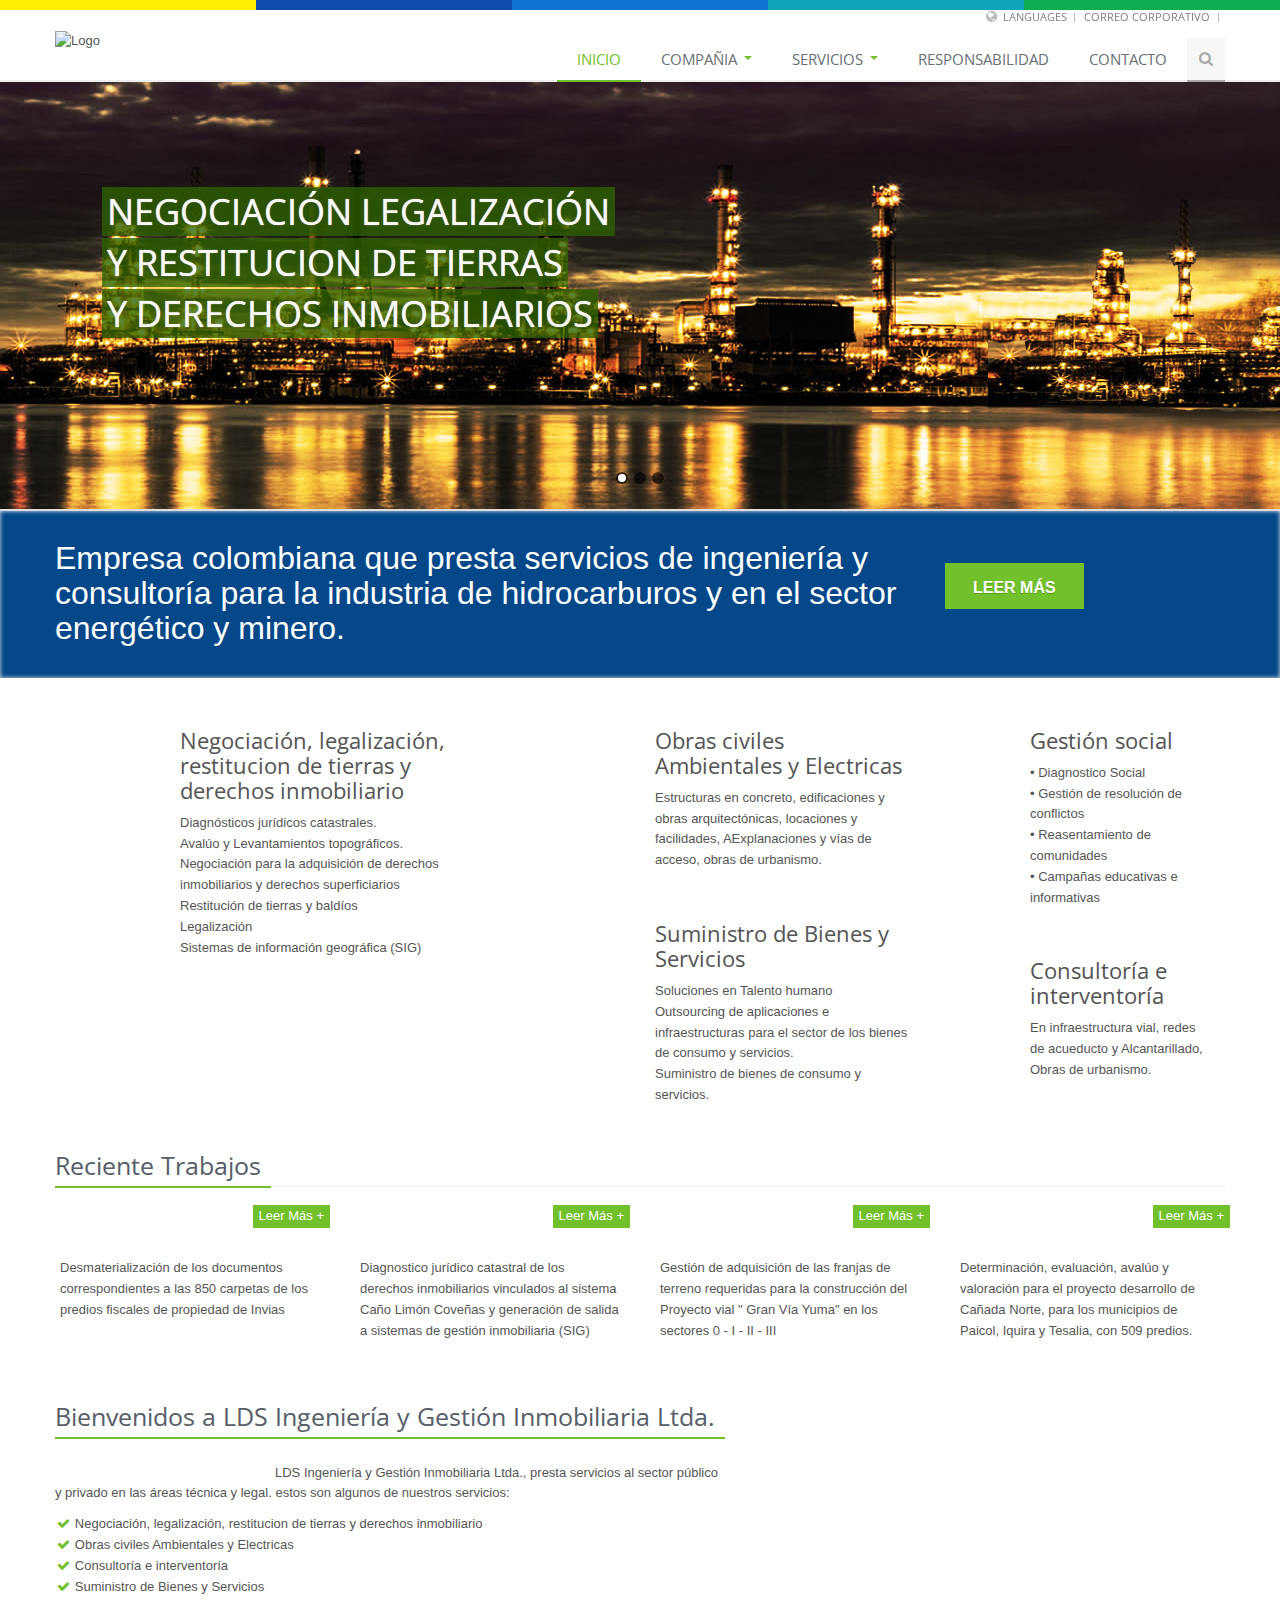
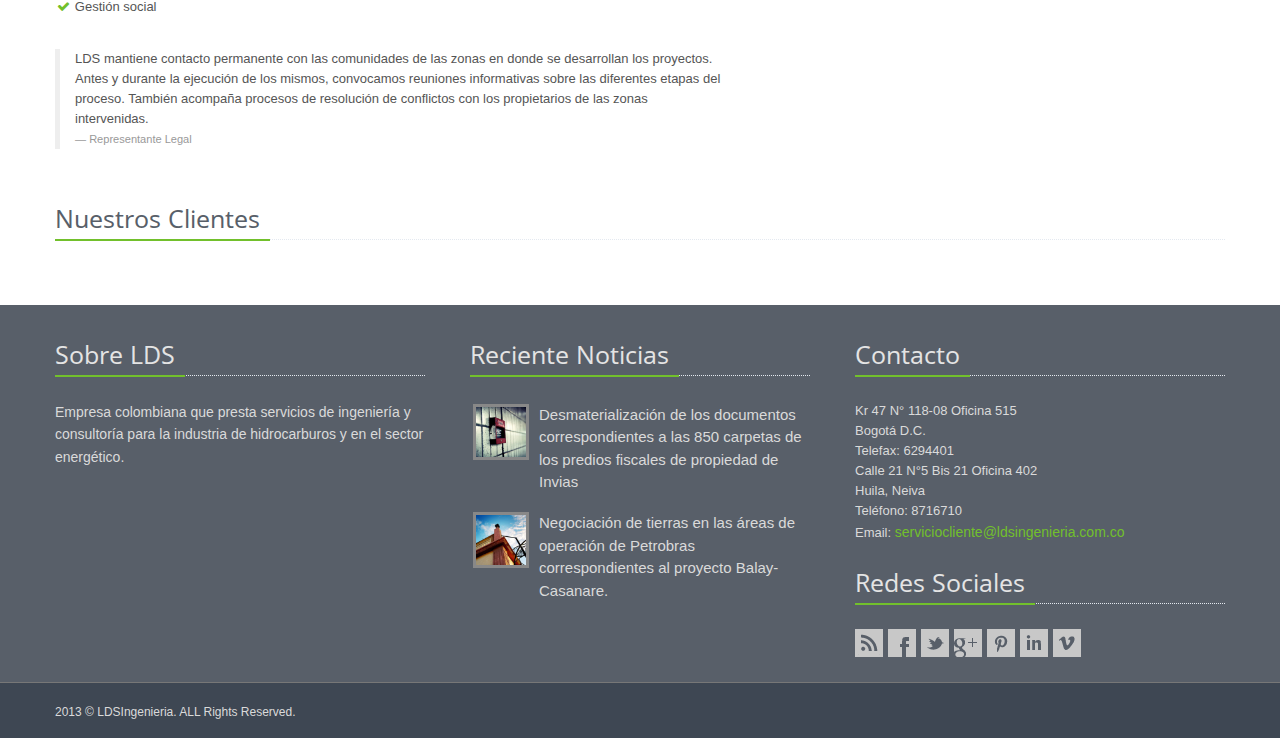
==== commit d201d5bb: "modificacion de index con las ultimas mejoras" ====
--- a/index.html
+++ b/index.html
@@ -1,10 +1,10 @@
 <!DOCTYPE html>
-<!--[if IE 7]> <html lang="en" class="ie7"> <![endif]-->  
-<!--[if IE 8]> <html lang="en" class="ie8"> <![endif]-->  
-<!--[if IE 9]> <html lang="en" class="ie9"> <![endif]-->  
-<!--[if !IE]><!--> <html lang="en"> <!--<![endif]-->  
+<!--[if IE 7]> <html lang="en" class="ie7"> <![endif]-->
+<!--[if IE 8]> <html lang="en" class="ie8"> <![endif]-->
+<!--[if IE 9]> <html lang="en" class="ie9"> <![endif]-->
+<!--[if !IE]><!--> <html lang="en"> <!--<![endif]-->
 <head>
-    <title>Unify | Welcome...</title>
+    <title>LDS Ingenieria | Welcome...</title>
 
     <!-- Meta -->
     <meta charset="utf-8" />
@@ -13,24 +13,25 @@
     <meta name="author" content="" />
 
     <!-- CSS Global Compulsory-->
-    <link rel="stylesheet" href="assets/css/hack.css" id="style_color-header-1" /> 
-    <link rel="stylesheet" href="assets/plugins/bootstrap/css/bootstrap.min.css" />
-    <link rel="stylesheet" href="assets/css/style.css" />
-    <link rel="stylesheet" href="assets/css/headers/header1.css" />
-    <link rel="stylesheet" href="assets/plugins/bootstrap/css/bootstrap-responsive.min.css" />
-    <link rel="stylesheet" href="assets/css/style_responsive.css" />
-    <link rel="shortcut icon" href="favicon.ico" />        
-    <!-- CSS Implementing Plugins -->    
-    <link rel="stylesheet" href="assets/plugins/font-awesome/css/font-awesome.css" />
-    <link rel="stylesheet" href="assets/plugins/flexslider/flexslider.css" type="text/css" media="screen" />    	
-    <link rel="stylesheet" href="assets/plugins/parallax-slider/css/parallax-slider.css" type="text/css" />
-    <!-- CSS Theme -->    
-    <link rel="stylesheet" href="assets/css/themes/default.css" id="style_color" />
-    <link rel="stylesheet" href="assets/css/themes/headers/default.css" id="style_color-header-1" />    
-<meta http-equiv="Content-Type" content="text/html; charset=utf-8" /></head>	
+    <link rel="stylesheet" href="/assets/css/hack.css"/>
+    <link rel="stylesheet" href="/assets/plugins/bootstrap/css/bootstrap.min.css" />
+    <link rel="stylesheet" href="/assets/css/style.css" />
+    <link rel="stylesheet" href="/assets/css/headers/header1.css" />
+    <link rel="stylesheet" href="/assets/plugins/bootstrap/css/bootstrap-responsive.min.css" />
+    <link rel="stylesheet" href="/assets/css/style_responsive.css" />
+    <link rel="shortcut icon" href="favicon.ico" />
+    <!-- CSS Implementing Plugins -->
+    <link rel="stylesheet" href="/assets/plugins/font-awesome/css/font-awesome.css" />
+    <link href="//netdna.bootstrapcdn.com/font-awesome/4.0.3/css/font-awesome.css" rel="stylesheet">
+    <link rel="stylesheet" href="/assets/plugins/flexslider/flexslider.css" type="text/css" media="screen" />
+    <link rel="stylesheet" href="/assets/plugins/parallax-slider/css/parallax-slider.css" type="text/css" />
+    <!-- CSS Theme -->
+    <link rel="stylesheet" href="/assets/css/themes/default.css" id="style_color" />
+    <link rel="stylesheet" href="/assets/css/themes/headers/default.css" id="style_color-header-1" />
+<meta http-equiv="Content-Type" content="text/html; charset=utf-8" /></head>
 
 <body>
-<!--=== Color bar ===-->      
+<!--=== Color bar ===-->
     <div class="navbar-fixed-top" id="color-bars">
       <div id="bar-5" class="color-bar"></div>
       <div id="bar-1" class="color-bar"></div>
@@ -38,152 +39,67 @@
       <div id="bar-3" class="color-bar"></div>
       <div id="bar-4" class="color-bar"></div>
   </div>
-<!--=== End Style Switcher ===-->    
-
-<!--=== Top ===-->    
+<!--=== End Style Switcher ===-->
+
+<!--=== Top ===-->
 <div class="top">
-    <div class="container">         
+    <div class="container">
         <ul class="loginbar pull-right">
             <li><i class="icon-globe"></i><a>Languages <i class="icon-sort-up"></i></a>
                 <ul class="nav-list">
-                    <li class="active"><a href="#">English</a> <i class="icon-ok"></i></li>
-                    <li><a href="#">Spanish</a></li>
-                    <li><a href="#">Russian</a></li>
-                    <li><a href="#">German</a></li>
+                    <li class="active"><a href="#">Spanish</a> <i class="icon-ok"></i></li>
+                    <li><a href="#">English</a></li>
                 </ul>
-            </li>   
+            </li>
             <li class="devider">&nbsp;</li>
-            <li><a href="page_faq.html" class="login-btn">Ayuda</a></li>  
+            <li><a href="https://simon.colombiahosting.com.co:2096/" class="login-btn">Correo Corporativo</a></li>
             <li class="devider">&nbsp;</li>
-            <li><a href="page_login.html" class="login-btn">Iniciar</a></li>   
         </ul>
-    </div>      
+    </div>
 </div><!--/top-->
-<!--=== End Top ===-->    
+<!--=== End Top ===-->
 
 <!--=== Header ===-->
-<div class="header">               
-    <div class="container"> 
-        <!-- Logo -->       
-        <div class="logo">                                             
+<div class="header">
+    <div class="container">
+        <!-- Logo -->
+        <div class="logo">
             <a href="index.html"><img id="logo-header" src="assets/img/lds.png" alt="Logo" style="height: 155px; width: 210px;"/></a>
-        </div><!-- /logo -->        
-                                    
-        <!-- Menu -->       
-        <div class="navbar">                                
-            <div class="navbar-inner">                                  
+        </div><!-- /logo -->
+
+        <!-- Menu -->
+        <div class="navbar">
+            <div class="navbar-inner">
                 <a class="btn btn-navbar" data-toggle="collapse" data-target=".nav-collapse">
                     <span class="icon-bar"></span>
                     <span class="icon-bar"></span>
                     <span class="icon-bar"></span>
-                </a><!-- /nav-collapse -->                                  
-                <div class="nav-collapse collapse">                                     
+                </a><!-- /nav-collapse -->
+                <div class="nav-collapse collapse">
                     <ul class="nav top-2">
-                        <li class="active">
-                            <a href="#" class="dropdown-toggle" data-toggle="dropdown">Inicio
-                                <b class="caret"></b>                            
+                         <li class="active"><a href="index.html">Inicio</a></li>
+                        <li>
+                            <a href="" class="dropdown-toggle" data-toggle="dropdown">Compañia
+                                <b class="caret"></b>
                             </a>
                             <ul class="dropdown-menu">
-                                <li class="active"><a href="index.html">Option1: Landing Page</a></li>
-                                <li><a href="page_home.html">Option2: Header Option</a></li>
-                                <li><a href="page_home4.html">Option3: Revolution Slider</a></li>
-                                <li><a href="page_home5.html">Option4: Amazing Content</a></li>
-                                <li><a href="page_home1.html">Option5: Mixed Content</a></li>
-                                <li><a href="page_home2.html">Option6: Content with Sidebar</a></li>
-                                <li><a href="page_home3.html">Option7: Aplle Style Slider</a></li>
-                                <li><a href="page_home_all.html">Home All In One</a></li>
+                                <li><a href="company.html">Nuestra Compañia</a></li>
                             </ul>
-                            <b class="caret-out"></b>                        
+                            <b class="caret-out"></b>
                         </li>
-                        <li>
-                            <a href="" class="dropdown-toggle" data-toggle="dropdown">Compañia
-                                <b class="caret"></b>                            
+                           <li>
+                            <a href="" class="dropdown-toggle" data-toggle="dropdown">Servicios
+                                <b class="caret"></b>
                             </a>
                             <ul class="dropdown-menu">
-                                <li><a href="page_about.html">About Us</a></li>
-                                <li><a href="page_services.html">Services</a></li>
-                                <li><a href="page_pricing.html">Pricing</a></li>
-                                <li><a href="page_coming_soon.html">Coming Soon</a></li>
-                                <li><a href="page_faq.html">FAQs</a></li>
-                                <li><a href="page_search.html">Search Result</a></li>
-                                <li><a href="page_gallery.html">Gallery</a></li>
-                                <li><a href="page_registration.html">Registration</a></li>
-                                <li><a href="page_login.html">Login</a></li>
-                                <li><a href="page_404.html">404</a></li>
-                                <li><a href="page_clients.html">Clients</a></li>
-                                <li><a href="page_privacy.html">Privacy Policy</a></li>
-                                <li><a href="page_terms.html">Terms of Service</a></li>
-                                <li><a href="page_column_left.html">2 Columns (Left)</a></li>
-                                <li><a href="page_column_right.html">2 Columns (Right)</a></li>
+                                <li><a href="servicios.html">Servicios</a></li>
+                                <li><a href="proyectos.html">Proyectos</a></li>
                             </ul>
-                            <b class="caret-out"></b>                        
+                            <b class="caret-out"></b>
                         </li>
-                        <li>
-                            <a href="" class="dropdown-toggle" data-toggle="dropdown">Servicios
-                                <b class="caret"></b>                            
-                            </a>
-                            <ul class="dropdown-menu">
-                                <li><a href="feature_grid.html">Grid Layout</a></li>
-                                <li><a href="feature_typography.html">Typography</a></li>
-                                <li><a href="feature_thumbnail.html">Thumbnails</a></li>
-                                <li><a href="feature_component.html">Components</a></li>
-                                <li><a href="feature_navigation.html">Navigation</a></li>
-                                <li><a href="feature_table.html">Tables</a></li>
-                                <li><a href="feature_form.html">Forms</a></li>
-                                <li><a href="feature_icons.html">Icons</a></li>
-                                <li><a href="feature_button.html">Buttons</a></li>
-                            </ul>
-                            <b class="caret-out"></b>                        
-                        </li>
-                        <li>
-                            <a href="#" class="dropdown-toggle" data-toggle="dropdown">Proyectos
-                                <b class="caret"></b>                            
-                            </a>
-                            <ul class="dropdown-menu">
-                                <li><a href="portfolio.html">Portfolio</a></li>
-                                <li><a href="portfolio_item.html">Portfolio Item</a></li>
-                                <li><a href="portfolio_2columns.html">Portfolio 2 Columns</a></li>
-                                <li><a href="portfolio_3columns.html">Portfolio 3 Columns</a></li>
-                                <li><a href="portfolio_4columns.html">Portfolio 4 Columns</a></li>
-                            </ul>
-                            <b class="caret-out"></b>                        
-                        </li>
-                         <li>
-                            <a href="#" class="dropdown-toggle" data-toggle="dropdown">Responsabilidad
-                                <b class="caret"></b>                            
-                            </a>
-                            <ul class="dropdown-menu">
-                                <li><a href="portfolio.html">Portfolio</a></li>
-                                <li><a href="portfolio_item.html">Portfolio Item</a></li>
-                                <li><a href="portfolio_2columns.html">Portfolio 2 Columns</a></li>
-                                <li><a href="portfolio_3columns.html">Portfolio 3 Columns</a></li>
-                                <li><a href="portfolio_4columns.html">Portfolio 4 Columns</a></li>
-                            </ul>
-                            <b class="caret-out"></b>                        
-                        </li>
-                        <li>
-                            <a href="#" class="dropdown-toggle" data-toggle="dropdown">Blog
-                                <b class="caret"></b>                            
-                            </a>
-                            <ul class="dropdown-menu">
-                                <li><a href="blog.html">Blog</a></li>
-                                <li><a href="blog_item.html">Blog Item</a></li>
-                                <li><a href="blog_left_sidebar.html">Blog Left Sidebar</a></li>
-                                <li><a href="blog_item_left_sidebar.html">Blog Item Left Sidebar</a></li>
-                            </ul>
-                            <b class="caret-out"></b>                        
-                        </li>
-                        <li>
-                            <a href="#" class="dropdown-toggle" data-toggle="dropdown">Contacto
-                                <b class="caret"></b>                            
-                            </a>
-                            <ul class="dropdown-menu">
-                                <li><a href="page_contact.html">Contact Default</a></li>
-                                <li><a href="page_contact1.html">Contact Boxed Map</a></li>
-                            </ul>
-                            <b class="caret-out"></b>                        
-                        </li>
-                        <li><a class="search"><i class="icon-search search-btn"></i></a></li>                               
+                         <li><a href="responsabilidad.html">Responsabilidad</a></li>
+                         <li><a href="contacto.html">Contacto</a></li>
+                        <li><a class="search"><i class="icon-search search-btn"></i></a></li>
                     </ul>
                     <div class="search-open">
                         <div class="input-append">
@@ -193,31 +109,31 @@
                             </form>
                         </div>
                     </div>
-                </div><!-- /nav-collapse -->                                
+                </div><!-- /nav-collapse -->
             </div><!-- /navbar-inner -->
-        </div><!-- /navbar -->                          
-    </div><!-- /container -->               
-</div><!--/header -->      
+        </div><!-- /navbar -->
+    </div><!-- /container -->
+</div><!--/header -->
 <!--=== End Header ===-->
 
 <!--=== Slider ===-->
 <div class="slider-inner">
     <div id="da-slider" class="da-slider">
         <div class="da-slide">
-            <h2><i>Asesoría y </i> <br /> <i>negociación de </i> <br /> <i>tierras</i></h2>
-            <div class="da-img"><img src="assets/plugins/parallax-slider/img/1.png" alt="" /></div>
+            <h2><i>Negociación legalización</i> <br /> <i> y restitucion de tierras</i> <br /> <i>y derechos inmobiliarios</i></h2>
+            <div class="da-img"></div>
         </div>
          <div class="da-slide">
-            <h2><i>Asesoría y </i> <br /> <i>negociación de </i> <br /> <i>tierras</i></h2>
-            <div class="da-img"><img src="assets/plugins/parallax-slider/img/1.png" alt="" /></div>
+            <h2><i>Obras Civiles y</i> <br /> <i>Ambientales y Electricas </i> </h2>
+            <div class="da-img"></div>
         </div>
         <div class="da-slide">
-            <h2><i>Asesoría y </i> <br /> <i>negociación de </i> <br /> <i>tierras</i></h2>
-            <div class="da-img"><img src="assets/plugins/parallax-slider/img/1.png" alt="" /></div>
+            <h2><i>Interventoría y </i> <br /> <i>Suministro de bienes y </i> <br><i>Servicios</i> </h2>
+            <div class="da-img"></div>
         </div>
         <nav class="da-arrows">
             <span class="da-arrows-prev"></span>
-            <span class="da-arrows-next"></span>		
+            <span class="da-arrows-next"></span>
         </nav>
     </div><!--/da-slider-->
 </div><!--/slider-->
@@ -229,55 +145,79 @@
     <div class="container">
 		<div class="span9">
             <span>
-                Empresa colombiana que presta servicios de ingeniería y consultoría para la industria de hidrocarburos y en el sector energético.
+                Empresa colombiana que presta servicios de ingeniería y consultoría para la industria de hidrocarburos y en el sector energético y minero.
             </span>
         </div>
-        <a href="https://wrapbootstrap.com/theme/unify-responsive-website-template-WB0412697" class="btn-buy hover-effect">Leer Más</a>
+        <a href="company.html" class="btn-buy hover-effect">Leer Más</a>
     </div>
 </div><!--/row-fluid-->
 </div>
 <!-- End Purchase Block -->
 
 <!--=== Content Part ===-->
-<div class="container">	
+<div class="container">
 	<!-- Service Blocks -->
 	<div class="row-fluid">
-    	<div class="span3">
+    	<div class="span5">
     		<div class="service clearfix">
-                <i class="icon-resize-small"></i>
+                <i class="icono-adventures"></i>
     			<div class="desc">
-    				<h4>Asesoría y negociación de tierras</h4>
-                    <p>reconocimiento de terrenos, estudio de títulos, avalúo y negociación de predios, obtención de permisos, legalización de predios.</p>
+    				<h4>Negociación, legalización, restitucion de tierras y derechos inmobiliario</h4>
+                    <p> Diagnósticos jurídicos catastrales.<br>
+                        Avalúo y Levantamientos topográficos.<br>
+                        Negociación para la adquisición de derechos inmobiliarios y derechos superficiarios <br>
+                        Restitución de tierras y baldíos<br>
+                        Legalización <br>
+                        Sistemas de información geográfica (SIG)<br>
+</p>
     			</div>
-    		</div>	
+    		</div>
     	</div>
-    	<div class="span3">
+    	<div class="span4">
     		<div class="service clearfix">
-                <i class="icon-cogs"></i>
+                <i class="icono-road_worker"></i>
     			<div class="desc">
-    				<h4>Asesoría legal</h4>
-                    <p>Supervisión legal del proyecto en su etapa de exploración y explotación, supervisión legal de servidumbres, Peritajes, amparos policivos de las servidumbres.</p>
-    			</div>
-    		</div>	
-    	</div>
-    	<div class="span3">
-    		<div class="service clearfix">
-                <i class="icon-plane"></i>
-    			<div class="desc">
-    				<h4>Obras civiles</h4>
+    				<h4>Obras civiles Ambientales y Electricas</h4>
                     <p>Estructuras en concreto, edificaciones y obras arquitectónicas, locaciones y facilidades, AExplanaciones y vías de acceso, obras de urbanismo.</p>
     			</div>
-    		</div>	
+    		</div>
+            <div class="service clearfix">
+                <i class="icono-road_worker"></i>
+                <div class="desc">
+                    <h4>Suministro de Bienes y Servicios</h4>
+                    <p>
+                        Soluciones en Talento humano <br>
+                        Outsourcing de aplicaciones e infraestructuras para el sector de los bienes de consumo y servicios. <br>
+                        Suministro de  bienes de consumo y servicios. <br>
+
+                    </p>
+                </div>
+            </div>
     	</div>
         <div class="span3">
+             <div class="service clearfix">
+                    <i class="icono-bussines"></i>
+
+                <div class="desc">
+                    <h4>Gestión social</h4>
+                    <p>
+                        •   Diagnostico Social <br>
+                        •   Gestión de resolución de conflictos <br>
+                        •   Reasentamiento de comunidades <br>
+                        •   Campañas educativas e informativas <br>
+
+                    </p>
+                </div>
+            </div>
             <div class="service clearfix">
-                <i class="icon-plane"></i>
+                <i class="icono-administrator"></i>
                 <div class="desc">
                     <h4>Consultoría e interventoría</h4>
                     <p>En infraestructura vial, redes de acueducto y Alcantarillado, Obras de urbanismo.</p>
                 </div>
-            </div>  
-        </div>      			    
+            </div>
+
+        </div>
 	</div><!--/row-fluid-->
 	<!-- //End Service Blokcs -->
 
@@ -287,221 +227,221 @@
         <li class="span3">
             <div class="thumbnail-style thumbnail-kenburn">
             	<div class="thumbnail-img">
-                    <div class="overflow-hidden"><img src="assets/img/carousel/2.jpg" alt="" /></div>
-                    <a class="btn-more hover-effect" href="#">Leer Más +</a>					
-                </div>
-                <h3><a class="hover-effect" href="#">Our Work</a></h3>
-                <p>Donec id elit non mi porta gravida at eget metus. Fusce dapibus, justo sit amet risus etiam porta sem.</p>
+                    <div class="overflow-hidden"><img src="assets/img/carousel/img1.jpg" alt="" /></div>
+                    <a class="btn-more hover-effect" href="proyectos.html">Leer Más +</a>
+                </div>
+                <br>
+                <p>Desmaterialización de los documentos correspondientes a las 850 carpetas de los predios fiscales de propiedad de Invias</p>
             </div>
         </li>
         <li class="span3">
             <div class="thumbnail-style thumbnail-kenburn">
             	<div class="thumbnail-img">
-                    <div class="overflow-hidden"><img src="assets/img/carousel/3.jpg" alt="" /></div>
-                    <a class="btn-more hover-effect" href="#">Leer Más +</a>					
-                </div>
-                <h3><a class="hover-effect" href="#">One More Work</a></h3>
-                <p>Donec id elit non mi porta gravida at eget metus. Fusce dapibus, justo sit amet risus etiam porta sem.</p>
+                    <div class="overflow-hidden"><img src="assets/img/carousel/img2.jpg" alt="" /></div>
+                    <a class="btn-more hover-effect" href="proyectos.html">Leer Más +</a>
+                </div>
+                <br>
+                <p>Diagnostico jurídico catastral de los derechos inmobiliarios vinculados al sistema Caño Limón Coveñas y generación de salida a sistemas de gestión inmobiliaria (SIG)</p>
             </div>
         </li>
         <li class="span3">
             <div class="thumbnail-style thumbnail-kenburn">
             	<div class="thumbnail-img">
-                    <div class="overflow-hidden"><img src="assets/img/carousel/9.jpg" alt="" /></div>
-                    <a class="btn-more hover-effect" href="#">Leer Más +</a>					
-                </div>
-                <h3><a class="hover-effect" href="#">Another Work</a></h3>
-                <p>Donec id elit non mi porta gravida at eget metus. Fusce dapibus, justo sit amet risus etiam porta sem.</p>
+                    <div class="overflow-hidden"><img src="assets/img/carousel/img3.jpg" alt="" /></div>
+                    <a class="btn-more hover-effect" href="proyectos.html">Leer Más +</a>
+                </div>
+                <br>
+                <p>Gestión de adquisición de las franjas  de terreno requeridas para la construcción del Proyecto vial " Gran Vía Yuma" en los sectores 0 - I - II - III</p>
             </div>
         </li>
         <li class="span3">
             <div class="thumbnail-style thumbnail-kenburn">
             	<div class="thumbnail-img">
-                    <div class="overflow-hidden"><img src="assets/img/carousel/10.jpg" alt="" /></div>
-                    <a class="btn-more hover-effect" href="#">Leer Más +</a>					
-                </div>
-                <h3><a class="hover-effect" href="#">Huge Work</a></h3>
-                <p>Donec id elit non mi porta gravida at eget metus. Fusce dapibus, justo sit amet risus etiam porta sem.</p>
+                    <div class="overflow-hidden"><img src="assets/img/carousel/img4.jpg" alt="" /></div>
+                    <a class="btn-more hover-effect" href="proyectos.html">Leer Más +</a>
+                </div>
+                <br>
+                <p>Determinación, evaluación, avalúo y valoración para el proyecto desarrollo de Cañada Norte, para los municipios de Paicol, Iquira y Tesalia, con 509 predios.</p>
             </div>
         </li>
     </ul><!--/thumbnails-->
 	<!-- //End Recent Works -->
-    
+
 	<!-- Information Blokcs -->
 	<div class="row-fluid margin-bottom-20">
     	<!-- Who We Are -->
 		<div class="span7">
 			<div class="headline"><h3> Bienvenidos a LDS Ingeniería y Gestión Inmobiliaria Ltda.</h3></div>
-			<p><img class="pull-left lft-img-margin img-width-200" src="assets/img/carousel/6.jpg" alt="" />LDS Ingeniería y Gestión Inmobiliaria Ltda., presta servicios al sector público y privado en las áreas técnica y legal.
-            estos son algunos de nuestros servicios:    
-            </p>	
+			<p><img class="pull-left lft-img-margin img-width-200" src="assets/img/carousel/img5.jpg" alt="" />LDS Ingeniería y Gestión Inmobiliaria Ltda., presta servicios al sector público y privado en las áreas técnica y legal.
+            estos son algunos de nuestros servicios:
+            </p>
             <ul class="unstyled">
-            	<li><i class="icon-ok color-green"></i> Asesoría y negociación de tierras</li>
-            	<li><i class="icon-ok color-green"></i> Asesoría legal</li>
-            	<li><i class="icon-ok color-green"></i> Obras civiles</li>
+            	<li><i class="icon-ok color-green"></i> Negociación, legalización, restitucion de tierras y derechos inmobiliario</li>
+            	<li><i class="icon-ok color-green"></i> Obras civiles Ambientales y Electricas</li>
             	<li><i class="icon-ok color-green"></i> Consultoría e interventoría</li>
+            	<li><i class="icon-ok color-green"></i> Suministro de Bienes y Servicios</li>
+                <li><i class="icon-ok color-green"></i> Gestión social</li>
+
             </ul><br />
 
             <blockquote class="hero-unify">
                 <p>LDS mantiene contacto permanente con las comunidades de las zonas en donde se desarrollan los proyectos. Antes y durante la ejecución de los mismos, convocamos reuniones informativas sobre las diferentes etapas del proceso. También acompaña procesos de resolución de conflictos con los propietarios de las zonas intervenidas.</p>
-                <small>Representante Legal, Sandra Paola Bonilla Torres</small>
+                <small>Representante Legal</small>
             </blockquote>
-        </div><!--/span8-->        
+        </div><!--/span8-->
 
         <!-- Latest Shots -->
         <div class="span5">
-			<iframe src="http://player.vimeo.com/video/62265162" width="100%" height="320" frameborder="0" webkitAllowFullScreen mozallowfullscreen allowFullScreen></iframe> 
+			<iframe src="http://player.vimeo.com/video/80040675?color=c9ff23" width="100%" height="320" frameborder="0" webkitAllowFullScreen mozallowfullscreen allowFullScreen></iframe>
         </div><!--/span4-->
-	</div><!--/row-fluid-->	
+	</div><!--/row-fluid-->
 	<!-- //End Information Blokcs -->
 
 	<!-- Our Clients -->
 	<div id="clients-flexslider" class="flexslider home clients">
-        <div class="headline"><h3>Nuestros Clientes</h3></div>	
+        <div class="headline"><h3>Nuestros Clientes</h3></div>
 		<ul class="slides">
 			<li>
-                <a href="#">
-                    <img src="assets/img/clients/accion-social_grey.png" alt="" /> 
-                    <img src="assets/img/clients/accion-social.png" class="color-img" alt="" />
-                </a>
-            </li>
-			<li>
-                <a href="#">
-                    <img src="assets/img/clients/ecopetrol_grey.png" alt="" /> 
+                <a href="http://web.presidencia.gov.co/especial/rendicion_2010/index_accion.html">
+                    <img src="assets/img/clients/accion-social_grey.png" alt="" />
+                    <img src="assets/img/clients/accionsocial.png" class="color-img" alt="" />
+                </a>
+            </li>
+			<li>
+                <a href="http://www.ecopetrol.com.co/">
+                    <img src="assets/img/clients/ecopetrol_grey.png" alt="" />
                     <img src="assets/img/clients/ecopetrol.png" class="color-img" alt="" />
                 </a>
             </li>
 			<li>
-                <a href="#">
-                    <img src="assets/img/clients/emerald_grey.png" alt="" /> 
+                <a href="http://www.emeraldenergy.com/">
+                    <img src="assets/img/clients/emerald_grey.png" alt="" />
                     <img src="assets/img/clients/emerald.png" class="color-img" alt="" />
                 </a>
             </li>
 			<li>
-                <a href="#">
-                    <img src="assets/img/clients/energia_grey.png" alt="" /> 
+                <a href="https://www.energiaintegralandina.com/">
+                    <img src="assets/img/clients/energia_grey.png" alt="" />
                     <img src="assets/img/clients/energia-integral.png" class="color-img" alt="" />
                 </a>
             </li>
 			<li>
-                <a href="#">
-                    <img src="assets/img/clients/fidu_grey.png" alt="" /> 
+                <a href="http://www.fiduoccidente.com.co/">
+                    <img src="assets/img/clients/fidu_grey.png" alt="" />
                     <img src="assets/img/clients/fidu.png" class="color-img" alt="" />
                 </a>
             </li>
 			<li>
-                <a href="#">
-                    <img src="assets/img/clients/gran-tierra_grey.png" alt="" /> 
+                <a href="http://www.grantierra.com/">
+                    <img src="assets/img/clients/gran-tierra_grey.png" alt="" />
                     <img src="assets/img/clients/gran-tierra.png" class="color-img" alt="" />
                 </a>
             </li>
 			<li>
-                <a href="#">
-                    <img src="assets/img/clients/hocol_grey.png" alt="" /> 
+                <a href="http://www.hocol.com.co/">
+                    <img src="assets/img/clients/hocol_grey.png" alt="" />
                     <img src="assets/img/clients/hocol.png" class="color-img" alt="" />
                 </a>
             </li>
 			<li>
-                <a href="#">
-                    <img src="assets/img/clients/idu_grey.png" alt="" /> 
+                <a href="http://www.idu.gov.co/">
+                    <img src="assets/img/clients/idu_grey.png" alt="" />
                     <img src="assets/img/clients/idu.png" class="color-img" alt="" />
                 </a>
             </li>
 			<li>
-                <a href="#">
-                    <img src="assets/img/clients/invias_grey.png" alt="" /> 
+                <a href="http://www.invias.gov.co/">
+                    <img src="assets/img/clients/invias_grey.png" alt="" />
                     <img src="assets/img/clients/invias.png" class="color-img" alt="" />
                 </a>
             </li>
 			<li>
-                <a href="#">
-                    <img src="assets/img/clients/isa_grey.png" alt="" /> 
+                <a href="http://www.transelca.com.co">
+                    <img src="assets/img/clients/isa_grey.png" alt="" />
                     <img src="assets/img/clients/isa.png" class="color-img" alt="" />
                 </a>
             </li>
 			<li>
-                <a href="#">
-                    <img src="assets/img/clients/isvi_grey.png" alt="" /> 
+                <a href="http://www.isvi.com/">
+                    <img src="assets/img/clients/isvi_grey.png" alt="" />
                     <img src="assets/img/clients/isvi.png" class="color-img" alt="" />
                 </a>
             </li>
 			<li>
-                <a href="#">
-                    <img src="assets/img/clients/oxy_grey.png" alt="" /> 
+                <a href="http://www.oxy.com/">
+                    <img src="assets/img/clients/oxy_grey.png" alt="" />
                     <img src="assets/img/clients/oxy.png" class="color-img" alt="" />
                 </a>
             </li>
 			<li>
-                <a href="#">
-                    <img src="assets/img/clients/petrobras_grey.png" alt="" /> 
+                <a href="http://www.petrobras.com.co/">
+                    <img src="assets/img/clients/petrobras_grey.png" alt="" />
                     <img src="assets/img/clients/petrobras.png" class="color-img" alt="" />
                 </a>
             </li>
 		</ul>
 	</div><!--/flexslider-->
 	<!-- //End Our Clients -->
-</div><!--/container-->		
+
+</div><!--/container-->
 <!-- End Content Part -->
 
 <!--=== Footer ===-->
 <div class="footer">
-	<div class="container">
-		<div class="row-fluid">
-			<div class="span4">
+    <div class="container">
+        <div class="row-fluid">
+            <div class="span4">
                 <!-- About -->
-		        <div class="headline"><h3>Sobre LDS</h3></div>	
-				<p class="margin-bottom-25">Empresa colombiana que presta servicios de ingeniería y consultoría para la industria de hidrocarburos y en el sector energético.</p>	
-
-	            <!-- Monthly Newsletter -->
-		        <div class="headline"><h3>Boletín Mensual</h3></div>	
-				<p>Subscribe to our newsletter and stay up to date with the latest news and deals!</p>
-				<form class="form-inline" />
-					<div class="input-append">
-						<input type="text" placeholder="Email Address" class="input-medium" />
-						<button class="btn-u">Subscribe</button>
-					</div>
-				</form>							
-			</div><!--/span4-->	
-			
-			<div class="span4">
+                <div class="headline"><h3>Sobre LDS</h3></div>
+                <p class="margin-bottom-25">Empresa colombiana que presta servicios de ingeniería y consultoría para la industria de hidrocarburos y en el sector energético.</p>
+                <!--
+
+                <div class="headline"><h3>Boletín Mensual</h3></div>
+                <p>Suscríbete a nuestro newsletter y estar al día con las últimas noticias y ofertas!</p>
+
+                <form class="form-inline" action="http://lubu.us3.list-manage.com/subscribe/post?u=21107b09f10b558f1f6530a83&amp;id=14d3b844db" method="post" name="mc-embedded-subscribe-form" class="form-inline validate" target="_blank" novalidate />
+                    <div class="input-append">
+                        <input type="text" placeholder="Suscríbete" class="input-medium" name="EMAIL" class="email email-txt" id="mce-EMAIL"  />
+                         <input type="submit" value="Suscribirme" name="subscribe" id="mc-embedded-subscribe" class="btn-u">
+                    </div>
+                </form>
+                -->
+            </div><!--/span4-->
+
+            <div class="span4">
                 <div class="posts">
                     <div class="headline"><h3>Reciente Noticias</h3></div>
                     <dl class="dl-horizontal">
-                        <dt><a href="#"><img src="assets/img/sliders/elastislide/6.jpg" alt="" /></a></dt>
+                        <dt><a href="proyectos.html"><img src="assets/img/sliders/elastislide/6.jpg" alt="" /></a></dt>
                         <dd>
-                            <p><a href="#">Anim moon officia Unify is an incredibly beautiful responsive Bootstrap Template</a></p> 
+                            <p><a href="proyectos.html">Desmaterialización de los documentos correspondientes a las 850 carpetas de los predios fiscales de propiedad de Invias</a></p>
                         </dd>
                     </dl>
+
                     <dl class="dl-horizontal">
-                    <dt><a href="#"><img src="assets/img/sliders/elastislide/10.jpg" alt="" /></a></dt>
+                    <dt><a href="proyectos.html"><img src="assets/img/sliders/elastislide/11.jpg" alt="" /></a></dt>
                         <dd>
-                            <p><a href="#">Anim moon officia Unify is an incredibly beautiful responsive Bootstrap Template</a></p> 
+                            <p><a href="proyectos.html">Negociación de tierras en las áreas de operación de Petrobras correspondientes al proyecto Balay-Casanare.</a></p>
                         </dd>
                     </dl>
-                    <dl class="dl-horizontal">
-                    <dt><a href="#"><img src="assets/img/sliders/elastislide/11.jpg" alt="" /></a></dt>
-                        <dd>
-                            <p><a href="#">Anim moon officia Unify is an incredibly beautiful responsive Bootstrap Template</a></p> 
-                        </dd>
-                    </dl>
-                </div>
-			</div><!--/span4-->
-
-			<div class="span4">
-	            <!-- Monthly Newsletter -->
-		        <div class="headline"><h3>Contacto</h3></div>	
+                </div>
+            </div><!--/span4-->
+
+            <div class="span4">
+                <!-- Monthly Newsletter -->
+                <div class="headline"><h3>Contacto</h3></div>
                 <address>
-					Avenida 19 N°118-30 Oficina 510 <br>
+                    Kr 47 N° 118-08 Oficina 515 <br>
                     Bogotá D.C. <br>
-                    Teléfono: 6296835 / 6293741 <br>
+                    Telefax: 6294401<br>
                     Calle 21 N°5 Bis 21 Oficina 402 <br>
                     Huila, Neiva <br>
-                    Teléfono: 8741722 <br>
-					Email: <a href="serviciocliente@ldsingenieria.com.co" class="">serviciocliente@ldsingenieria.com.co</a>
+                    Teléfono: 8716710 <br>
+                    Email: <a href="serviciocliente@ldsingenieria.com.co" class="">serviciocliente@ldsingenieria.com.co</a>
                 </address>
 
                 <!-- Stay Connected -->
-		        <div class="headline"><h3>Redes Sociales</h3></div>	
+                <div class="headline"><h3>Redes Sociales</h3></div>
                 <ul class="social-icons">
                     <li><a href="#" data-original-title="Feed" class="social_rss"></a></li>
                     <li><a href="#" data-original-title="Facebook" class="social_facebook"></a></li>
@@ -511,39 +451,41 @@
                     <li><a href="#" data-original-title="Linkedin" class="social_linkedin"></a></li>
                     <li><a href="#" data-original-title="Vimeo" class="social_vimeo"></a></li>
                 </ul>
-			</div><!--/span4-->
-		</div><!--/row-fluid-->	
-	</div><!--/container-->	
-</div><!--/footer-->	
+            </div><!--/span4-->
+        </div><!--/row-fluid-->
+    </div><!--/container-->
+</div><!--/footer-->
+
+<!--/footer-->
 <!--=== End Footer ===-->
-
 <!--=== Copyright ===-->
 <div class="copyright">
 	<div class="container">
 		<div class="row-fluid">
-			<div class="span8">						
+			<div class="span8">
 	            <p>2013 © LDSIngenieria. ALL Rights Reserved.</p>
 			</div>
-			<div class="span4">	
+			<div class="span4">
 				<a href="index.html"><img id="logo-footer" src="assets/img/lubu.png" class="pull-right" alt="" /></a>
 			</div>
 		</div><!--/row-fluid-->
-	</div><!--/container-->	
-</div><!--/copyright-->	
+	</div><!--/container-->
+</div><!--/copyright-->
 <!--=== End Copyright ===-->
 
-<!-- JS Global Compulsory -->			
-<script type="text/javascript" src="assets/js/jquery-1.8.2.min.js"></script>
-<script type="text/javascript" src="assets/js/modernizr.custom.js"></script>		
-<script type="text/javascript" src="assets/plugins/bootstrap/js/bootstrap.min.js"></script>	
-<!-- JS Implementing Plugins -->           
-<script type="text/javascript" src="assets/plugins/flexslider/jquery.flexslider-min.js"></script>
-<script type="text/javascript" src="assets/plugins/parallax-slider/js/modernizr.js"></script>
-<script type="text/javascript" src="assets/plugins/parallax-slider/js/jquery.cslider.js"></script> 
-<script type="text/javascript" src="assets/plugins/back-to-top.js"></script>
-<!-- JS Page Level -->           
-<script type="text/javascript" src="assets/js/app.js"></script>
-<script type="text/javascript" src="assets/js/pages/index.js"></script>
+<!-- JS Global Compulsory -->
+<script type="text/javascript" src="/assets/js/jquery-1.8.2.min.js"></script>
+<script type="text/javascript" src="/assets/js/modernizr.custom.js"></script>
+<script type="text/javascript" src="/assets/plugins/bootstrap/js/bootstrap.min.js"></script>
+<!-- JS Implementing Plugins -->
+<script type="text/javascript" src="/assets/js/google.js"></script>
+<script type="text/javascript" src="/assets/plugins/flexslider/jquery.flexslider-min.js"></script>
+<script type="text/javascript" src="/assets/plugins/parallax-slider/js/modernizr.js"></script>
+<script type="text/javascript" src="/assets/plugins/parallax-slider/js/jquery.cslider.js"></script>
+<script type="text/javascript" src="/assets/plugins/back-to-top.js"></script>
+<!-- JS Page Level -->
+<script type="text/javascript" src="/assets/js/app.js"></script>
+<script type="text/javascript" src="/assets/js/pages/index.js"></script>
 <script type="text/javascript">
     jQuery(document).ready(function() {
       	App.init();
@@ -554,17 +496,15 @@
 <!--[if lt IE 9]>
     <script src="assets/js/respond.js"></script>
 <![endif]-->
-<script type="text/javascript">
-  var _gaq = _gaq || [];
-  _gaq.push(['_setAccount', 'UA-29166220-1']);
-  _gaq.push(['_setDomainName', 'htmlstream.com']);
-  _gaq.push(['_trackPageview']);
-
-  (function() {
-    var ga = document.createElement('script'); ga.type = 'text/javascript'; ga.async = true;
-    ga.src = ('https:' == document.location.protocol ? 'https://ssl' : 'http://www') + '.google-analytics.com/ga.js';
-    var s = document.getElementsByTagName('script')[0]; s.parentNode.insertBefore(ga, s);
-  })();
+<script>
+  (function(i,s,o,g,r,a,m){i['GoogleAnalyticsObject']=r;i[r]=i[r]||function(){
+  (i[r].q=i[r].q||[]).push(arguments)},i[r].l=1*new Date();a=s.createElement(o),
+  m=s.getElementsByTagName(o)[0];a.async=1;a.src=g;m.parentNode.insertBefore(a,m)
+  })(window,document,'script','//www.google-analytics.com/analytics.js','ga');
+
+  ga('create', 'UA-48512578-1', 'ldsingenieria.com.co');
+  ga('send', 'pageview');
+
 </script>
 </body>
-</html>	+</html>
